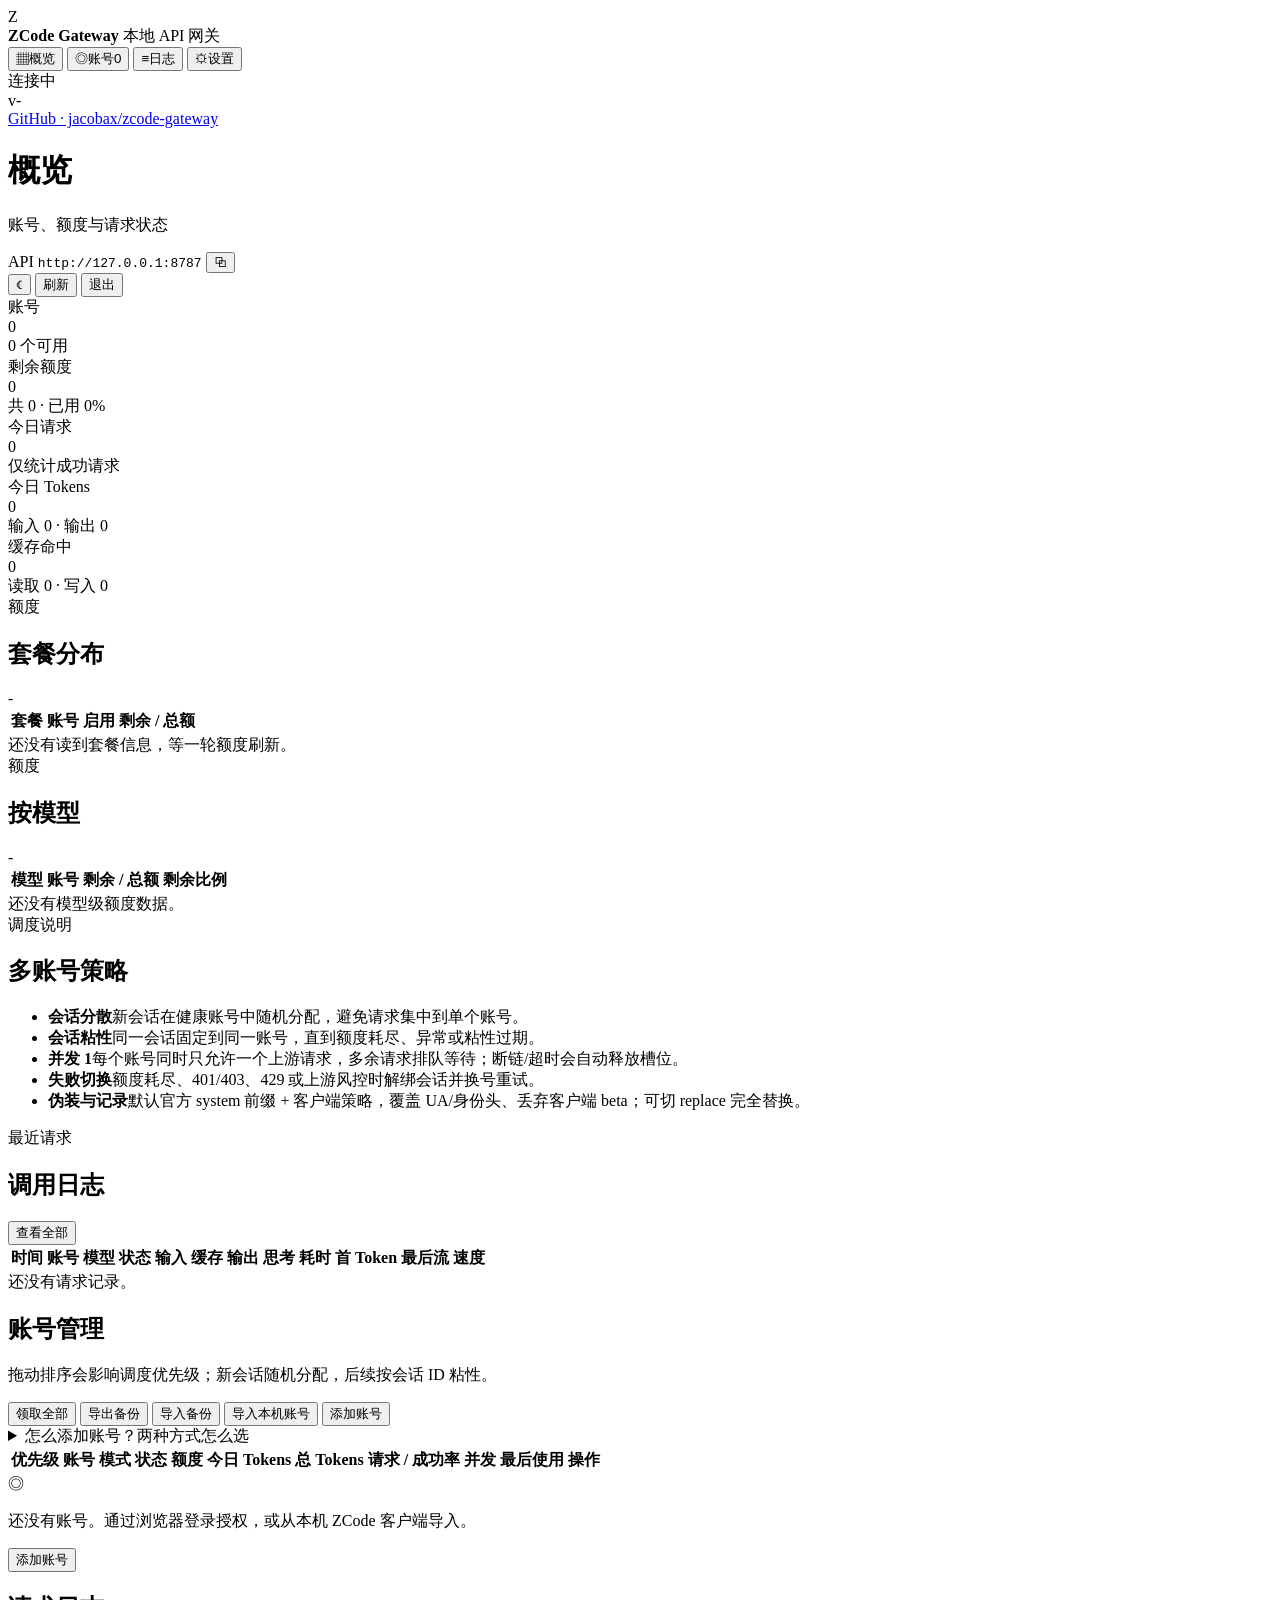
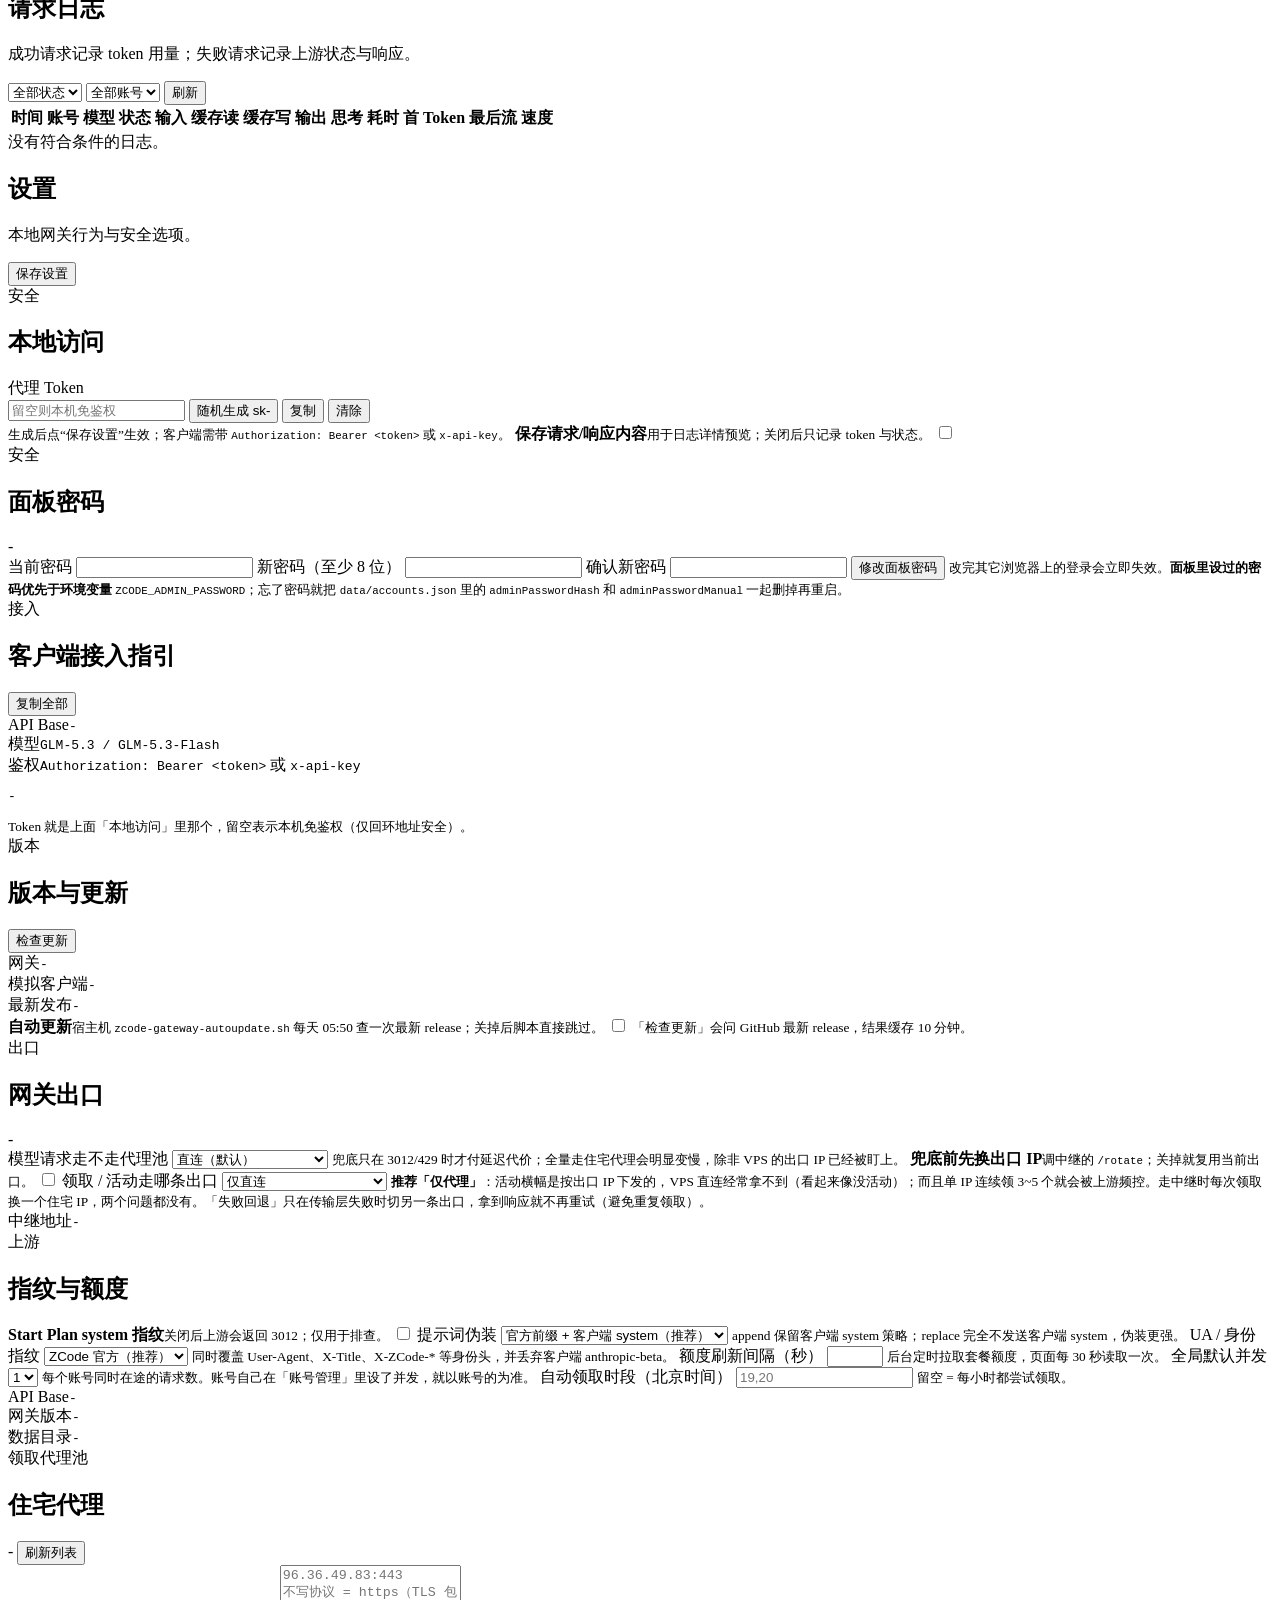
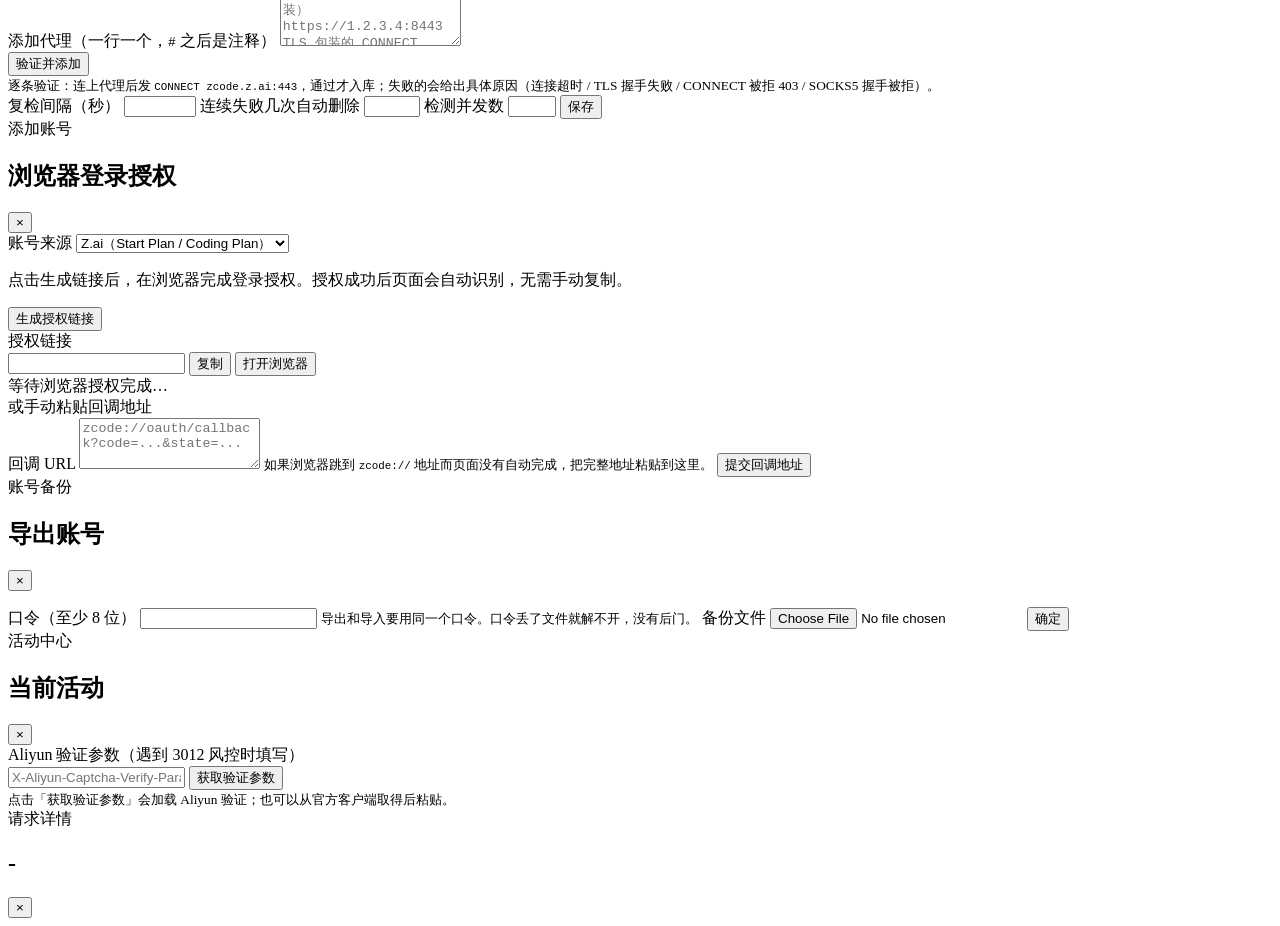
==== web/index.html @ ba871459 "fix(panel): 领取出口下拉刷新后变回「仅直连」——只写了保存没写还原 loadSettings 里从头到尾没有还原 setting-claim-egress 的那一行，所以页面 一刷新下拉就" ====
<!doctype html>
<html lang="zh-CN">
<head>
<meta charset="utf-8">
<meta name="viewport" content="width=device-width, initial-scale=1">
<title>ZCode Gateway</title>
<link rel="stylesheet" href="/style.css?v=21">
<script>
  // 夜间模式：在首屏渲染前决定主题，避免闪白
  try {
    var t = localStorage.getItem('zc-theme');
    if (!t) t = window.matchMedia('(prefers-color-scheme: dark)').matches ? 'dark' : 'light';
    document.documentElement.dataset.theme = t;
  } catch (e) {}
</script>
</head>
<body>
<div class="app">
  <aside class="sidebar">
    <div class="brand">
      <div class="brand-mark">Z</div>
      <div class="brand-text">
        <strong>ZCode Gateway</strong>
        <span>本地 API 网关</span>
      </div>
    </div>
    <nav class="nav" id="nav">
      <button class="nav-item active" data-view="overview">
        <span class="nav-icon">▦</span><span>概览</span>
      </button>
      <button class="nav-item" data-view="accounts">
        <span class="nav-icon">◎</span><span>账号</span><span class="nav-count" id="nav-account-count">0</span>
      </button>
      <button class="nav-item" data-view="logs">
        <span class="nav-icon">≡</span><span>日志</span>
      </button>
      <button class="nav-item" data-view="settings">
        <span class="nav-icon">⚙</span><span>设置</span>
      </button>
    </nav>
    <div class="sidebar-footer">
      <div class="status-line"><span class="dot" id="server-dot"></span><span id="server-status">连接中</span></div>
      <div class="muted" id="sidebar-version">v-</div>
      <a class="sidebar-link" href="https://github.com/jacobax/zcode-gateway" target="_blank" rel="noopener">GitHub · jacobax/zcode-gateway</a>
    </div>
  </aside>

  <main class="main">
    <header class="topbar">
      <div>
        <h1 id="page-title">概览</h1>
        <p class="subtitle" id="page-subtitle">账号、额度与请求状态</p>
      </div>
      <div class="topbar-actions">
        <div class="api-chip" id="api-chip" title="Anthropic Base URL">
          <span class="api-chip-label">API</span>
          <code id="api-base">http://127.0.0.1:8787</code>
          <button class="icon-btn" id="copy-api" title="复制">⧉</button>
        </div>
        <button class="icon-btn" id="theme-toggle" title="切换夜间模式（夜蓝）">☾</button>
        <button class="btn" id="refresh-all">刷新</button>
        <button class="btn ghost" id="logout">退出</button>
      </div>
    </header>

    <section class="view" id="view-overview">
      <div class="stat-grid">
        <div class="stat-card">
          <div class="stat-label">账号</div>
          <div class="stat-value" id="stat-accounts">0</div>
          <div class="stat-foot"><span id="stat-available">0 个可用</span></div>
        </div>
        <div class="stat-card">
          <div class="stat-label">剩余额度</div>
          <div class="stat-value" id="stat-quota">0</div>
          <div class="stat-foot" id="stat-quota-foot">共 0 · 已用 0%</div>
        </div>
        <div class="stat-card">
          <div class="stat-label">今日请求</div>
          <div class="stat-value" id="stat-requests">0</div>
          <div class="stat-foot">仅统计成功请求</div>
        </div>
        <div class="stat-card">
          <div class="stat-label">今日 Tokens</div>
          <div class="stat-value" id="stat-tokens">0</div>
          <div class="stat-foot" id="stat-token-breakdown">输入 0 · 输出 0</div>
        </div>
        <div class="stat-card">
          <div class="stat-label">缓存命中</div>
          <div class="stat-value" id="stat-cache">0</div>
          <div class="stat-foot" id="stat-cache-breakdown">读取 0 · 写入 0</div>
        </div>
      </div>

      <div class="card">
        <div class="card-head">
          <div>
            <div class="card-kicker">额度</div>
            <h2>套餐分布</h2>
          </div>
          <span class="muted" id="plan-summary">-</span>
        </div>
        <div class="table-wrap">
          <table class="table" id="plans-table">
            <thead><tr><th>套餐</th><th class="num">账号</th><th class="num">启用</th><th class="num">剩余 / 总额</th></tr></thead>
            <tbody></tbody>
          </table>
        </div>
        <div class="empty small hidden" id="plans-empty">还没有读到套餐信息，等一轮额度刷新。</div>
      </div>

      <div class="card">
        <div class="card-head">
          <div>
            <div class="card-kicker">额度</div>
            <h2>按模型</h2>
          </div>
          <span class="muted" id="model-summary">-</span>
        </div>
        <div class="table-wrap">
          <table class="table" id="models-table">
            <thead><tr><th>模型</th><th class="num">账号</th><th class="num">剩余 / 总额</th><th class="num">剩余比例</th></tr></thead>
            <tbody></tbody>
          </table>
        </div>
        <div class="empty small hidden" id="models-empty">还没有模型级额度数据。</div>
      </div>

      <div class="card">
        <div class="card-head">
          <div>
            <div class="card-kicker">调度说明</div>
            <h2>多账号策略</h2>
          </div>
        </div>
        <ul class="policy-list">
          <li><strong>会话分散</strong><span>新会话在健康账号中随机分配，避免请求集中到单个账号。</span></li>
          <li><strong>会话粘性</strong><span>同一会话固定到同一账号，直到额度耗尽、异常或粘性过期。</span></li>
          <li><strong>并发 1</strong><span>每个账号同时只允许一个上游请求，多余请求排队等待；断链/超时会自动释放槽位。</span></li>
          <li><strong>失败切换</strong><span>额度耗尽、401/403、429 或上游风控时解绑会话并换号重试。</span></li>
          <li><strong>伪装与记录</strong><span>默认官方 system 前缀 + 客户端策略，覆盖 UA/身份头、丢弃客户端 beta；可切 replace 完全替换。</span></li>
        </ul>
      </div>

      <div class="card">
        <div class="card-head">
          <div>
            <div class="card-kicker">最近请求</div>
            <h2>调用日志</h2>
          </div>
          <button class="btn ghost" data-go="logs">查看全部</button>
        </div>
        <div class="table-wrap">
          <table class="table" id="recent-table">
            <thead><tr><th>时间</th><th>账号</th><th>模型</th><th>状态</th><th class="num">输入</th><th class="num">缓存</th><th class="num">输出</th><th class="num">思考</th><th class="num">耗时</th><th class="num" title="从请求开始到第一个内容 token">首 Token</th><th class="num" title="从请求开始到最后一个内容 token">最后流</th><th class="num" title="输出 tokens（已包含思考）/ 首末 token 间隔">速度</th></tr></thead>
            <tbody></tbody>
          </table>
        </div>
        <div class="empty small" id="recent-empty">还没有请求记录。</div>
      </div>
    </section>

    <section class="view hidden" id="view-accounts">
      <div class="section-head">
        <div>
          <h2>账号管理</h2>
          <p class="muted">拖动排序会影响调度优先级；新会话随机分配，后续按会话 ID 粘性。</p>
        </div>
        <div class="section-actions">
          <button class="btn" id="claim-all" title="对所有还没领到的账号跑一轮领取（会解验证码，耗时几分钟）">领取全部</button>
          <button class="btn" id="export-accounts">导出备份</button>
          <button class="btn" id="restore-accounts">导入备份</button>
          <button class="btn" id="import-local">导入本机账号</button>
          <button class="btn primary" id="add-account">添加账号</button>
        </div>
      </div>
      <details class="hint-box">
        <summary>怎么添加账号？两种方式怎么选</summary>
        <div class="hint-body">
          <p><strong>浏览器登录授权</strong>（推荐）：点「添加账号」，复制回调地址，在浏览器里登录 z.ai，再把跳转后的地址粘回来。凭据由网关自己换，不用手工抓 cookie，新号走这条。</p>
          <p><strong>导入本机账号</strong>：直接读本机 ZCode 桌面端的登录态（<code>~/.zcode/v2/credentials.json</code>）。只适合「把自己正在用的号搬进来」；没装桌面端或没登录过就会提示没凭据。首次启动账号表为空时也会自动导入一次，日志里有记录。</p>
          <p>加完记得：没有套餐的号先<strong>禁用</strong>，否则会被选号选中并把上游的 <code>1005 exceed quota limit</code> 原样透传给客户端。额度可以交给 <code>contrib/claimer</code> 自动领取。</p>
        </div>
      </details>
      <div class="card">
        <div class="table-wrap accounts-scroll">
          <table class="table accounts-table" id="accounts-table">
        <thead><tr>
          <th class="w-priority sortable" data-sort="priority">优先级</th>
          <th class="sortable" data-sort="label">账号</th>
          <th class="sortable" data-sort="mode">模式</th>
          <th class="sortable" data-sort="status">状态</th>
          <th class="sortable" data-sort="quota">额度</th>
          <th class="sortable" data-sort="todayTokens">今日 Tokens</th>
          <th class="sortable" data-sort="totalTokens">总 Tokens</th>
          <th class="sortable" data-sort="requests">请求 / 成功率</th>
          <th class="sortable" data-sort="concurrency">并发</th>
          <th class="sortable" data-sort="lastUsed">最后使用</th>
          <th class="w-actions">操作</th>
        </tr></thead>
            <tbody></tbody>
          </table>
        </div>
        <div class="empty" id="accounts-empty">
          <div class="empty-icon">◎</div>
          <p>还没有账号。通过浏览器登录授权，或从本机 ZCode 客户端导入。</p>
          <button class="btn primary" id="add-account-empty">添加账号</button>
        </div>
      </div>
    </section>

    <section class="view hidden" id="view-logs">
      <div class="section-head">
        <div>
          <h2>请求日志</h2>
          <p class="muted">成功请求记录 token 用量；失败请求记录上游状态与响应。</p>
        </div>
        <div class="section-actions">
          <select class="input compact" id="log-status">
            <option value="">全部状态</option>
            <option value="ok">成功</option>
            <option value="error">失败</option>
            <option value="account">账号事件</option>
          </select>
          <select class="input compact" id="log-account">
            <option value="">全部账号</option>
          </select>
          <button class="btn" id="refresh-logs">刷新</button>
        </div>
      </div>
      <div class="card">
        <div class="table-wrap">
          <table class="table logs-table" id="logs-table">
            <thead><tr><th>时间</th><th>账号</th><th>模型</th><th>状态</th><th class="num">输入</th><th class="num">缓存读</th><th class="num">缓存写</th><th class="num">输出</th><th class="num">思考</th><th class="num">耗时</th><th class="num" title="从请求开始到第一个内容 token">首 Token</th><th class="num" title="从请求开始到最后一个内容 token">最后流</th><th class="num" title="输出 tokens（已包含思考）/ 首末 token 间隔">速度</th><th></th></tr></thead>
            <tbody></tbody>
          </table>
        </div>
        <div class="empty" id="logs-empty">没有符合条件的日志。</div>
      </div>
    </section>

    <section class="view hidden" id="view-settings">
      <div class="section-head">
        <div>
          <h2>设置</h2>
          <p class="muted">本地网关行为与安全选项。</p>
        </div>
        <button class="btn primary" id="save-settings">保存设置</button>
      </div>
      <div class="settings-grid">
        <div class="card">
          <div class="card-head"><div><div class="card-kicker">安全</div><h2>本地访问</h2></div></div>
          <label class="field">
            <span>代理 Token</span>
            <div class="token-row">
              <input class="input mono" id="setting-token" placeholder="留空则本机免鉴权" autocomplete="off" spellcheck="false">
              <button class="btn" id="generate-token">随机生成 sk-</button>
              <button class="btn" id="copy-token">复制</button>
              <button class="btn" id="clear-token">清除</button>
            </div>
            <small>生成后点“保存设置”生效；客户端需带 <code>Authorization: Bearer &lt;token&gt;</code> 或 <code>x-api-key</code>。</small>
          </label>
          <label class="field switch-field">
            <span><strong>保存请求/响应内容</strong><small>用于日志详情预览；关闭后只记录 token 与状态。</small></span>
            <input type="checkbox" id="setting-bodies" class="switch">
          </label>
        </div>
        <div class="card">
          <div class="card-head">
            <div><div class="card-kicker">安全</div><h2>面板密码</h2></div>
            <span class="muted" id="password-source">-</span>
          </div>
          <label class="field">
            <span>当前密码</span>
            <input class="input" id="password-current" type="password" autocomplete="current-password">
          </label>
          <label class="field">
            <span>新密码（至少 8 位）</span>
            <input class="input" id="password-next" type="password" autocomplete="new-password">
          </label>
          <label class="field">
            <span>确认新密码</span>
            <input class="input" id="password-confirm" type="password" autocomplete="new-password">
          </label>
          <button class="btn primary" id="change-password">修改面板密码</button>
          <small>改完其它浏览器上的登录会立即失效。<strong>面板里设过的密码优先于环境变量</strong> <code>ZCODE_ADMIN_PASSWORD</code>；忘了密码就把 <code>data/accounts.json</code> 里的 <code>adminPasswordHash</code> 和 <code>adminPasswordManual</code> 一起删掉再重启。</small>
        </div>
        <div class="card">
          <div class="card-head">
            <div><div class="card-kicker">接入</div><h2>客户端接入指引</h2></div>
            <button class="btn ghost" id="copy-guide">复制全部</button>
          </div>
          <div class="info-row"><span>API Base</span><code id="guide-base">-</code></div>
          <div class="info-row"><span>模型</span><code>GLM-5.3 / GLM-5.3-Flash</code></div>
          <div class="info-row"><span>鉴权</span><code>Authorization: Bearer &lt;token&gt;</code> 或 <code>x-api-key</code></div>
          <pre class="guide-pre" id="guide-snippets">-</pre>
          <small>Token 就是上面「本地访问」里那个，留空表示本机免鉴权（仅回环地址安全）。</small>
        </div>
        <div class="card">
          <div class="card-head">
            <div><div class="card-kicker">版本</div><h2>版本与更新</h2></div>
            <button class="btn ghost" id="check-update">检查更新</button>
          </div>
          <div class="info-row"><span>网关</span><code id="build-version">-</code></div>
          <div class="info-row"><span>模拟客户端</span><code id="client-version">-</code></div>
          <div class="info-row"><span>最新发布</span><code id="latest-version">-</code></div>
          <label class="field switch-field">
            <span><strong>自动更新</strong><small>宿主机 <code>zcode-gateway-autoupdate.sh</code> 每天 05:50 查一次最新 release；关掉后脚本直接跳过。</small></span>
            <input type="checkbox" id="setting-autoupdate" class="switch">
          </label>
          <small id="update-hint">「检查更新」会问 GitHub 最新 release，结果缓存 10 分钟。</small>
        </div>
        <div class="card">
          <div class="card-head">
            <div><div class="card-kicker">出口</div><h2>网关出口</h2></div>
            <span class="muted" id="egress-state">-</span>
          </div>
          <label class="field">
            <span>模型请求走不走代理池</span>
            <select class="input" id="setting-egress-mode">
              <option value="direct">直连（默认）</option>
              <option value="fallback">直连被风控/限流时兜底</option>
              <option value="always">全部走代理池</option>
            </select>
            <small>兜底只在 3012/429 时才付延迟代价；全量走住宅代理会明显变慢，除非 VPS 的出口 IP 已经被盯上。</small>
          </label>
          <label class="field switch-field">
            <span><strong>兜底前先换出口 IP</strong><small>调中继的 <code>/rotate</code>；关掉就复用当前出口。</small></span>
            <input type="checkbox" id="setting-egress-rotate" class="switch">
          </label>
          <label class="field">
            <span>领取 / 活动走哪条出口</span>
            <select class="input" id="setting-claim-egress">
              <option value="direct">仅直连</option>
              <option value="direct_fallback">直连优先，失败回退代理</option>
              <option value="proxy">仅代理</option>
              <option value="proxy_fallback">代理优先，失败回退直连</option>
            </select>
            <small><strong>推荐「仅代理」</strong>：活动横幅是按出口 IP 下发的，VPS 直连经常拿不到（看起来像没活动）；而且单 IP 连续领 3~5 个就会被上游频控。走中继时每次领取换一个住宅 IP，两个问题都没有。「失败回退」只在传输层失败时切另一条出口，拿到响应就不再重试（避免重复领取）。</small>
          </label>
          <div class="info-row"><span>中继地址</span><code id="egress-proxy">-</code></div>
        </div>
        <div class="card">
          <div class="card-head"><div><div class="card-kicker">上游</div><h2>指纹与额度</h2></div></div>
          <label class="field switch-field">
            <span><strong>Start Plan system 指纹</strong><small>关闭后上游会返回 3012；仅用于排查。</small></span>
            <input type="checkbox" id="setting-fingerprint" class="switch">
          </label>
          <label class="field">
            <span>提示词伪装</span>
            <select class="input" id="setting-prompt-mode">
              <option value="append">官方前缀 + 客户端 system（推荐）</option>
              <option value="replace">替换为官方 ZCode system</option>
            </select>
            <small>append 保留客户端 system 策略；replace 完全不发送客户端 system，伪装更强。</small>
          </label>
          <label class="field">
            <span>UA / 身份指纹</span>
            <select class="input" id="setting-ua">
              <option value="zcode">ZCode 官方（推荐）</option>
              <option value="chrome">Chrome 浏览器</option>
              <option value="claude-code">Claude Code</option>
            </select>
            <small>同时覆盖 User-Agent、X-Title、X-ZCode-* 等身份头，并丢弃客户端 anthropic-beta。</small>
          </label>
          <label class="field">
            <span>额度刷新间隔（秒）</span>
            <input class="input" id="setting-quota" type="number" min="10" max="300" step="5">
            <small>后台定时拉取套餐额度，页面每 30 秒读取一次。</small>
          </label>
          <label class="field">
            <span>全局默认并发</span>
            <select class="input" id="setting-concurrency">
              <option value="1">1</option><option value="2">2</option><option value="3">3</option><option value="4">4</option><option value="5">5</option>
            </select>
            <small>每个账号同时在途的请求数。账号自己在「账号管理」里设了并发，就以账号的为准。</small>
          </label>
          <label class="field">
            <span>自动领取时段（北京时间）</span>
            <input class="input" id="setting-claim-window" placeholder="19,20" autocomplete="off">
            <small id="claim-window-hint">留空 = 每小时都尝试领取。</small>
          </label>
          <div class="info-row"><span>API Base</span><code id="setting-base">-</code></div>
          <div class="info-row"><span>网关版本</span><code id="setting-version">-</code></div>
          <div class="info-row"><span>数据目录</span><code id="setting-datadir">-</code></div>
        </div>
        <div class="card">
          <div class="card-head">
            <div><div class="card-kicker">领取代理池</div><h2>住宅代理</h2></div>
            <span class="muted" id="proxy-count">-</span>
            <button class="btn ghost" id="proxy-reload">刷新列表</button>
          </div>
          <label class="field">
            <span>添加代理（一行一个，<code>#</code> 之后是注释）</span>
            <textarea class="input mono" id="proxy-input" rows="5" spellcheck="false"
              placeholder="96.36.49.83:443                  不写协议 = https（TLS 包装）&#10;https://1.2.3.4:8443              TLS 包装的 CONNECT&#10;http://5.6.7.8:3128                明文 CONNECT&#10;socks5://user:pass@9.9.9.9:1080   SOCKS5，可带认证&#10;socks5h://9.9.9.9:1080            SOCKS5，域名交给代理解析"></textarea>
            <div class="token-row">
              <button class="btn primary" id="proxy-add">验证并添加</button>
              <span class="muted" id="proxy-add-status"></span>
            </div>
            <small>逐条验证：连上代理后发 <code>CONNECT zcode.z.ai:443</code>，通过才入库；失败的会给出具体原因（连接超时 / TLS 握手失败 / CONNECT 被拒 403 / SOCKS5 握手被拒）。</small>
          </label>
          <div class="proxy-tuning">
            <label class="field">
              <span>复检间隔（秒）</span>
              <input class="input" id="proxy-health-sec" type="number" min="30" max="86400" step="30">
            </label>
            <label class="field">
              <span>连续失败几次自动删除</span>
              <input class="input" id="proxy-delete-after" type="number" min="0" max="100" step="1">
            </label>
            <label class="field">
              <span>检测并发数</span>
              <input class="input" id="proxy-check-concurrency" type="number" min="1" max="64" step="1">
            </label>
            <button class="btn" id="proxy-save-settings">保存</button>
            <span class="muted" id="proxy-settings-status"></span>
          </div>
          <div class="proxy-list" id="proxy-list"></div>
        </div>
      </div>
    </section>
  </main>
</div>

<div class="modal hidden" id="modal-add">
  <div class="modal-backdrop" data-close="modal-add"></div>
  <div class="modal-panel">
    <div class="modal-head">
      <div>
        <div class="card-kicker">添加账号</div>
        <h2>浏览器登录授权</h2>
      </div>
      <button class="icon-btn" data-close="modal-add">×</button>
    </div>
    <div class="modal-body">
      <div id="add-step-1">
        <label class="field">
          <span>账号来源</span>
          <select class="input" id="add-provider">
            <option value="zai">Z.ai（Start Plan / Coding Plan）</option>
            <option value="bigmodel">BigModel</option>
          </select>
        </label>
        <p class="muted">点击生成链接后，在浏览器完成登录授权。授权成功后页面会自动识别，无需手动复制。</p>
        <button class="btn primary block" id="generate-url">生成授权链接</button>
      </div>
      <div id="add-step-2" class="hidden">
        <label class="field">
          <span>授权链接</span>
          <div class="input-group">
            <input class="input mono" id="auth-url" readonly>
            <button class="btn" id="copy-auth-url">复制</button>
            <button class="btn primary" id="open-auth-url">打开浏览器</button>
          </div>
        </label>
        <div class="waiting" id="auth-waiting">
          <span class="spinner"></span>
          <span>等待浏览器授权完成…</span>
        </div>
        <div class="divider"><span>或手动粘贴回调地址</span></div>
        <label class="field">
          <span>回调 URL</span>
          <textarea class="input mono" id="callback-url" rows="3" placeholder="zcode://oauth/callback?code=...&state=..."></textarea>
          <small>如果浏览器跳到 <code>zcode://</code> 地址而页面没有自动完成，把完整地址粘贴到这里。</small>
        </label>
        <button class="btn block" id="submit-callback">提交回调地址</button>
        <div class="alert error hidden" id="add-error"></div>
      </div>
    </div>
  </div>
</div>

<div class="modal hidden" id="modal-portable">
  <div class="modal-backdrop" data-close="modal-portable"></div>
  <div class="modal-panel">
    <div class="modal-head">
      <div>
        <div class="card-kicker">账号备份</div>
        <h2 id="portable-title">导出账号</h2>
      </div>
      <button class="icon-btn" data-close="modal-portable">×</button>
    </div>
    <div class="modal-body">
      <p class="muted" id="portable-hint"></p>
      <label class="field">
        <span>口令（至少 8 位）</span>
        <input class="input" id="portable-pass" type="password" autocomplete="new-password">
        <small>导出和导入要用同一个口令。口令丢了文件就解不开，没有后门。</small>
      </label>
      <label class="field hidden" id="portable-file-field">
        <span>备份文件</span>
        <input class="input" id="portable-file" type="file" accept=".json,application/json">
      </label>
      <button class="btn primary block" id="portable-submit">确定</button>
      <div class="alert error hidden" id="portable-error"></div>
    </div>
  </div>
</div>

<div class="modal hidden" id="modal-activities">
  <div class="modal-backdrop" data-close="modal-activities"></div>
  <div class="modal-panel">
    <div class="modal-head">
      <div>
        <div class="card-kicker">活动中心</div>
        <h2 id="activities-title">当前活动</h2>
      </div>
      <button class="icon-btn" data-close="modal-activities">×</button>
    </div>
    <div class="modal-body" id="activities-body"></div>
    <div class="modal-body hidden" id="activity-captcha-field" style="padding-top:0">
      <label class="field">
        <span>Aliyun 验证参数（遇到 3012 风控时填写）</span>
        <div class="input-group">
          <input class="input mono" id="activity-captcha" placeholder="X-Aliyun-Captcha-Verify-Param" autocomplete="off" spellcheck="false">
          <button class="btn" id="activity-captcha-fetch">获取验证参数</button>
        </div>
        <small>点击「获取验证参数」会加载 Aliyun 验证；也可以从官方客户端取得后粘贴。</small>
        <div id="aliyun-captcha-element"></div>
        <button id="aliyun-captcha-button" type="button" style="display:none">验证</button>
      </label>
    </div>
  </div>
</div>

<div class="drawer hidden" id="drawer-log">
  <div class="drawer-backdrop" data-close="drawer-log"></div>
  <div class="drawer-panel">
    <div class="drawer-head">
      <div>
        <div class="card-kicker">请求详情</div>
        <h2 id="log-title">-</h2>
      </div>
      <button class="icon-btn" data-close="drawer-log">×</button>
    </div>
    <div class="drawer-body" id="log-detail"></div>
  </div>
</div>

<div class="toast" id="toast"></div>
<script src="/app.js?v=21"></script>
</html>
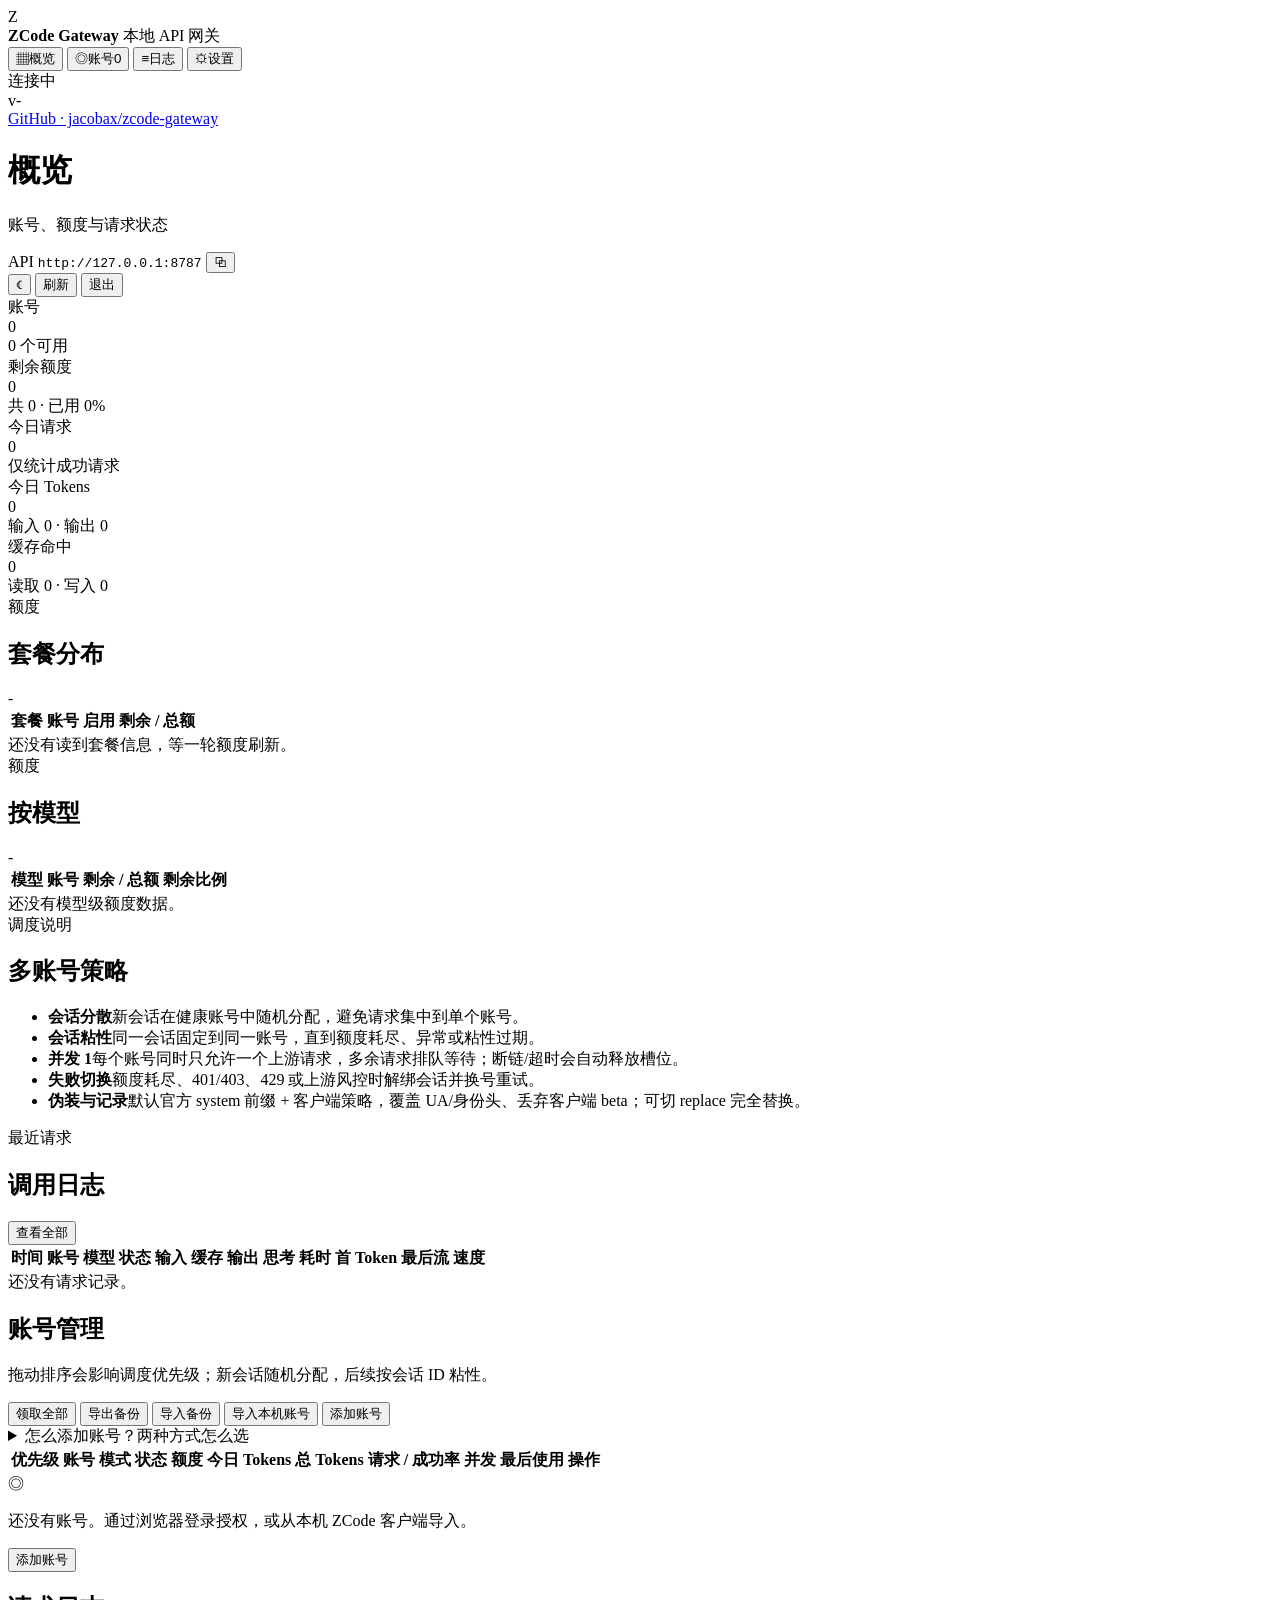
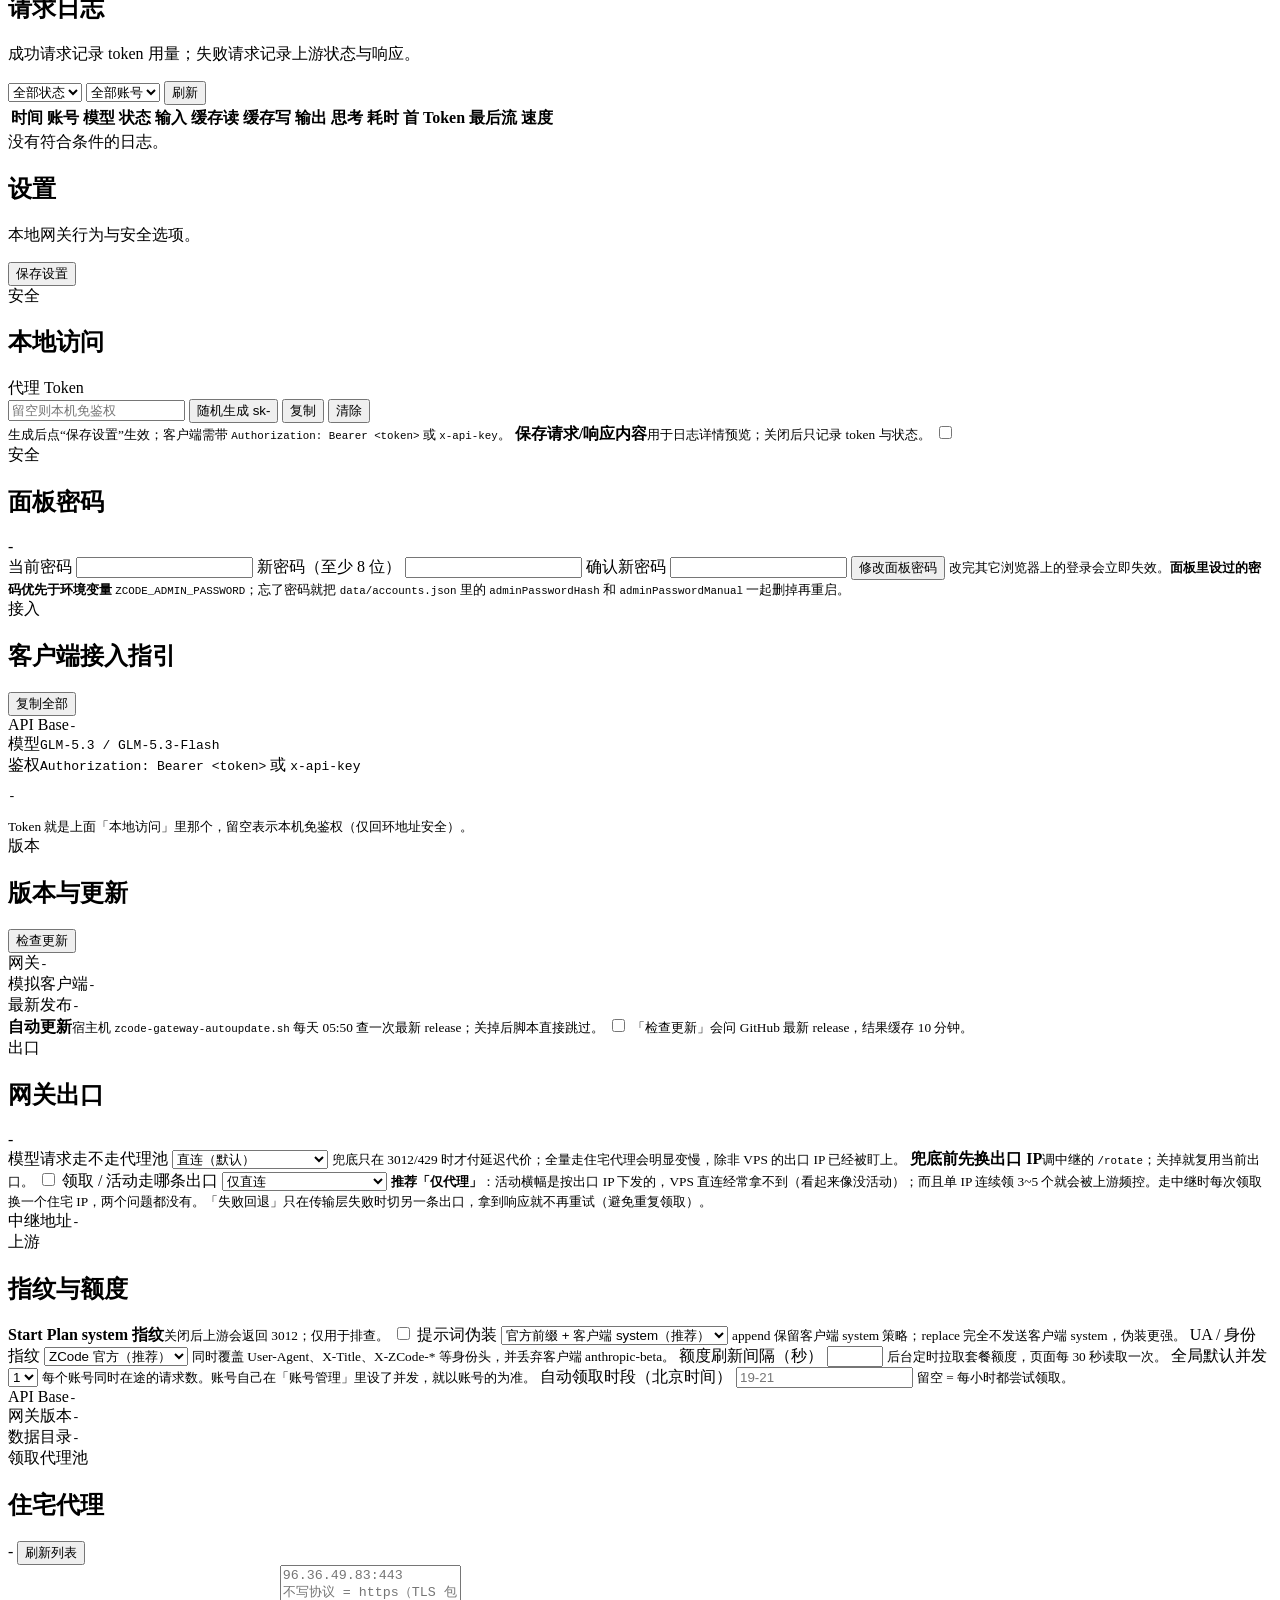
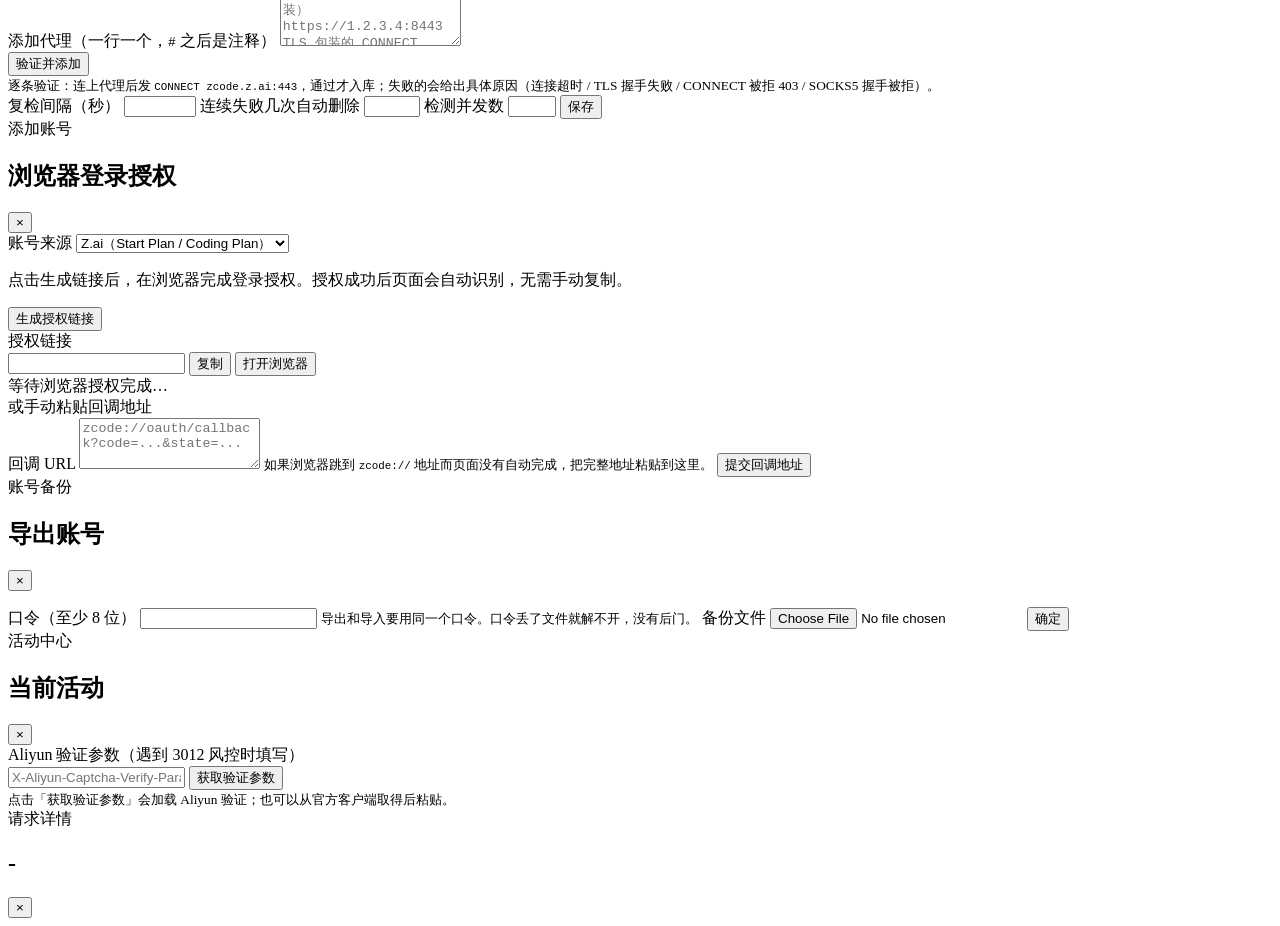
==== commit a3e873f7: "feat(claim): 活动版本号改为动态解析，修 solver 失败不重试 三个线上问题的收尾，都是 11-03 首轮全量领取暴露出来的。  1) 活动客户端版本写死会过期    claimver" ====
--- a/web/index.html
+++ b/web/index.html
@@ -4,7 +4,7 @@
 <meta charset="utf-8">
 <meta name="viewport" content="width=device-width, initial-scale=1">
 <title>ZCode Gateway</title>
-<link rel="stylesheet" href="/style.css?v=21">
+<link rel="stylesheet" href="/style.css?v=22">
 <script>
   // 夜间模式：在首屏渲染前决定主题，避免闪白
   try {
@@ -174,6 +174,7 @@
           <button class="btn primary" id="add-account">添加账号</button>
         </div>
       </div>
+      <div class="claim-result hidden" id="claim-result"></div>
       <details class="hint-box">
         <summary>怎么添加账号？两种方式怎么选</summary>
         <div class="hint-body">
@@ -377,7 +378,7 @@
           </label>
           <label class="field">
             <span>自动领取时段（北京时间）</span>
-            <input class="input" id="setting-claim-window" placeholder="19,20" autocomplete="off">
+            <input class="input" id="setting-claim-window" placeholder="19-21" autocomplete="off">
             <small id="claim-window-hint">留空 = 每小时都尝试领取。</small>
           </label>
           <div class="info-row"><span>API Base</span><code id="setting-base">-</code></div>
@@ -539,5 +540,5 @@
 </div>
 
 <div class="toast" id="toast"></div>
-<script src="/app.js?v=21"></script>
+<script src="/app.js?v=22"></script>
 </html>
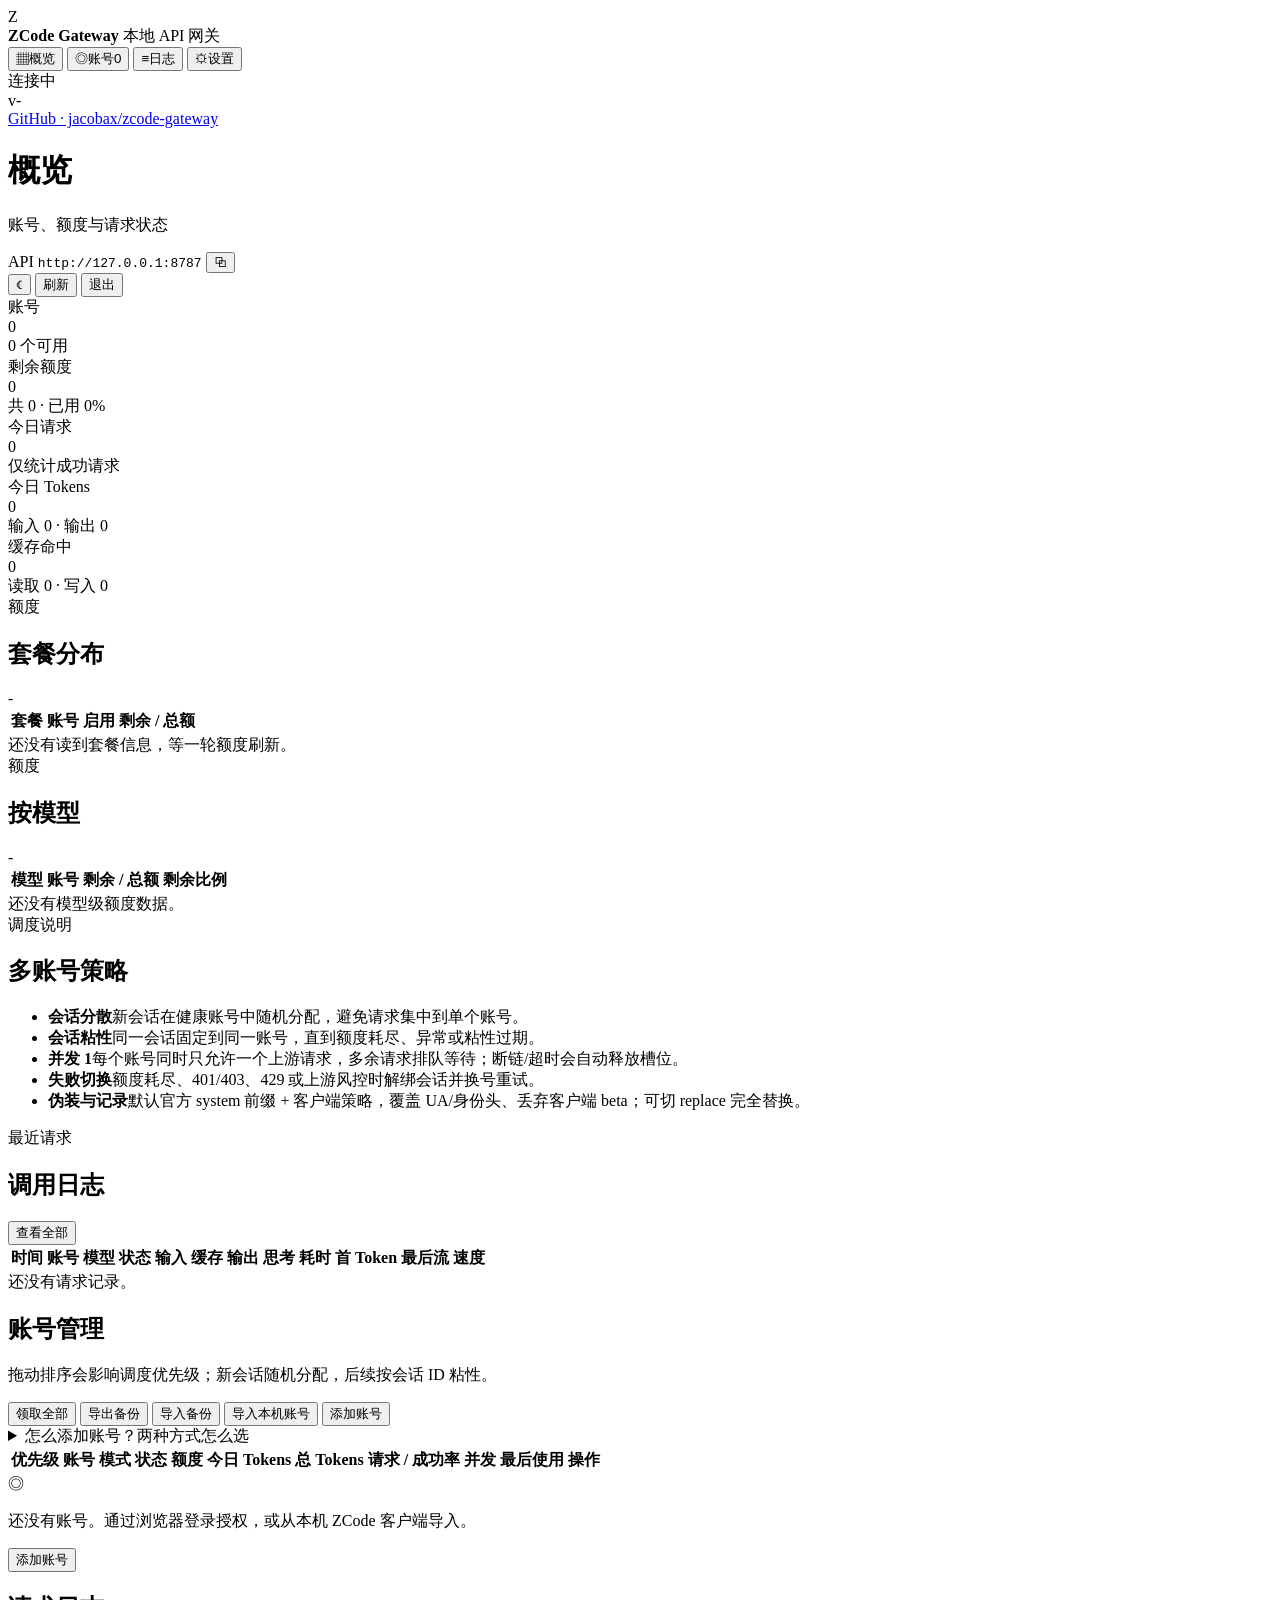
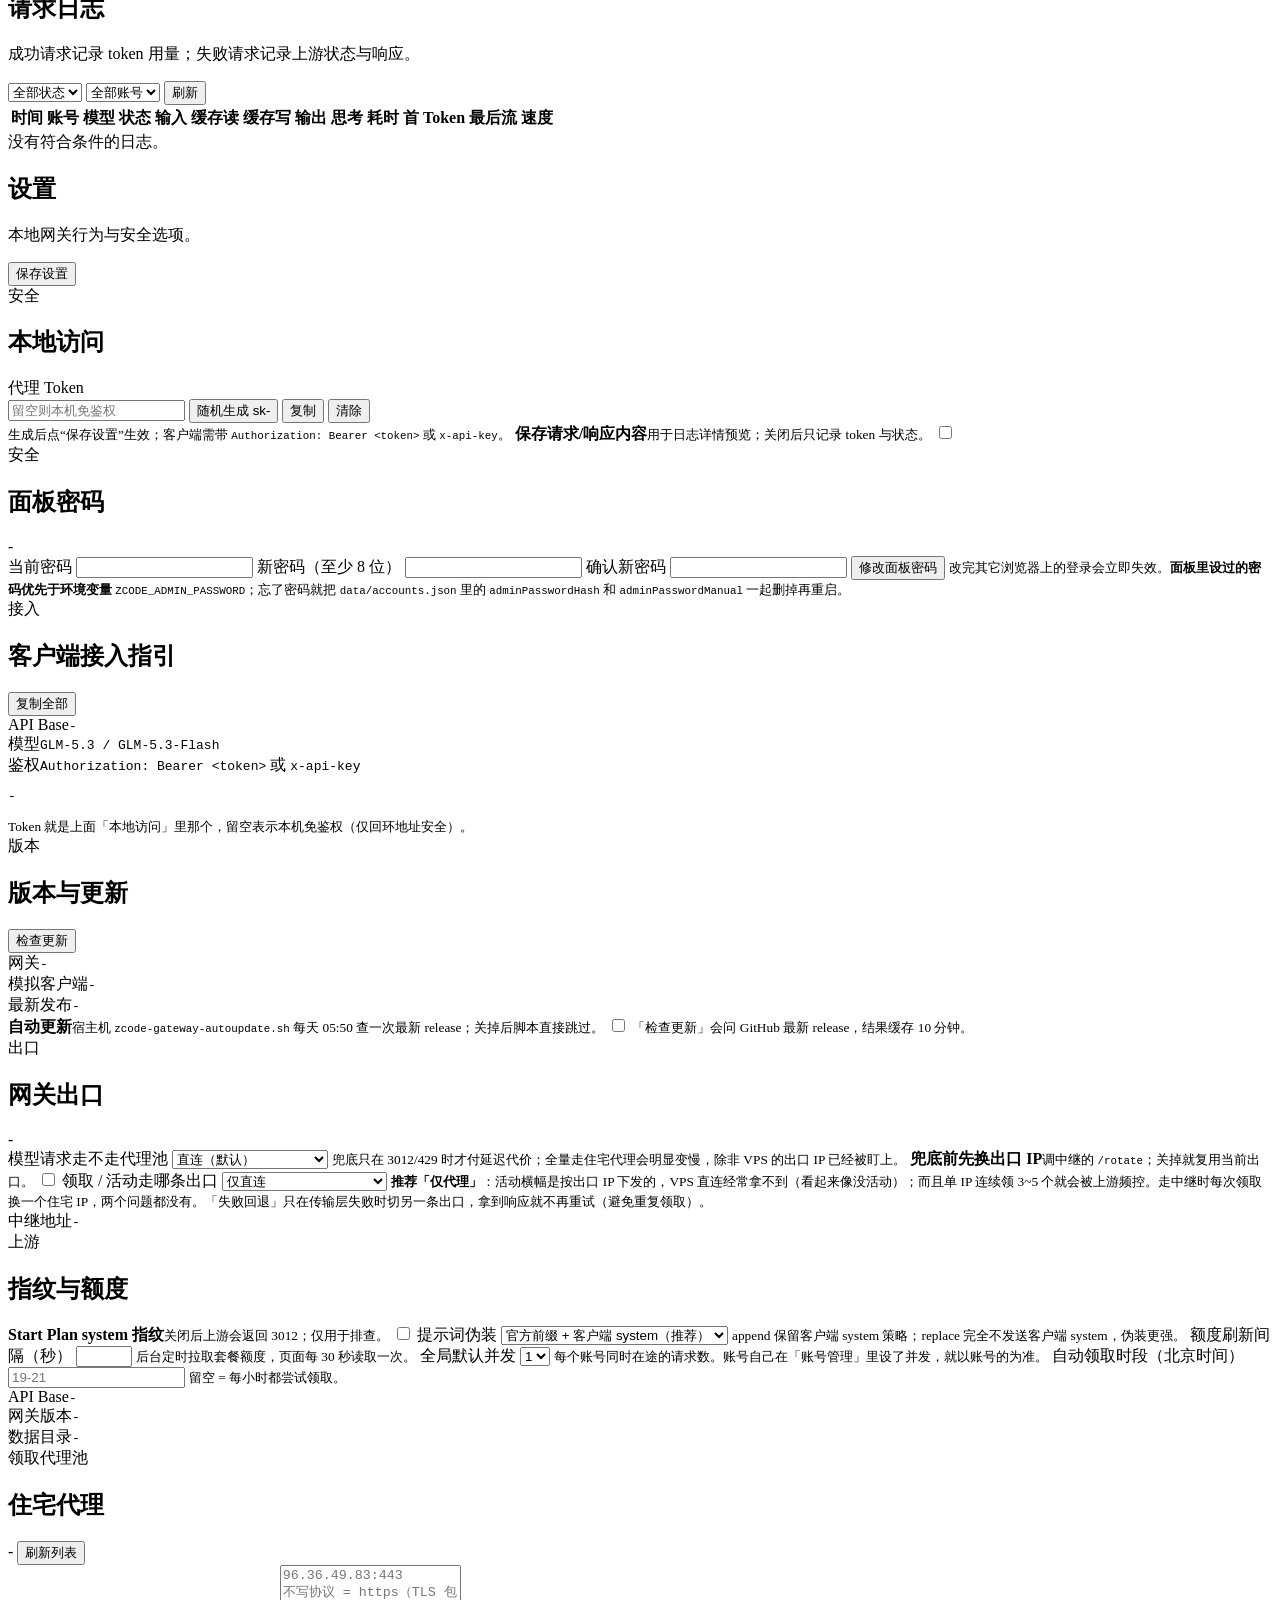
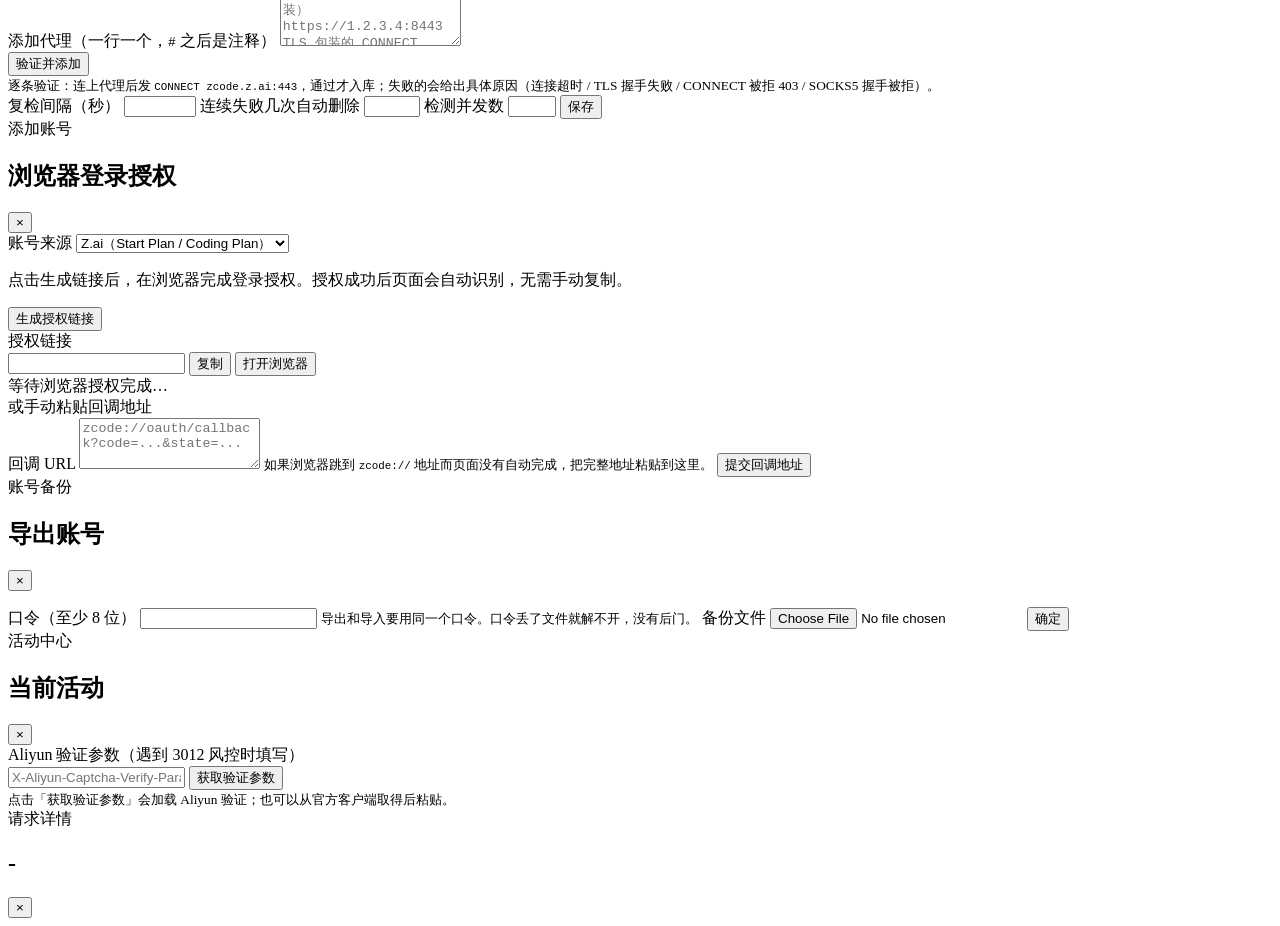
==== commit f38de22a: "fix: --version 参数、删掉死设置与死代码、CI 加 gofmt 与 -race - main.go: 处理 --version / --help，未知参数直接退出 2。此前   `zco" ====
--- a/web/index.html
+++ b/web/index.html
@@ -4,7 +4,7 @@
 <meta charset="utf-8">
 <meta name="viewport" content="width=device-width, initial-scale=1">
 <title>ZCode Gateway</title>
-<link rel="stylesheet" href="/style.css?v=22">
+<link rel="stylesheet" href="/style.css?v=23">
 <script>
   // 夜间模式：在首屏渲染前决定主题，避免闪白
   try {
@@ -356,15 +356,6 @@
             <small>append 保留客户端 system 策略；replace 完全不发送客户端 system，伪装更强。</small>
           </label>
           <label class="field">
-            <span>UA / 身份指纹</span>
-            <select class="input" id="setting-ua">
-              <option value="zcode">ZCode 官方（推荐）</option>
-              <option value="chrome">Chrome 浏览器</option>
-              <option value="claude-code">Claude Code</option>
-            </select>
-            <small>同时覆盖 User-Agent、X-Title、X-ZCode-* 等身份头，并丢弃客户端 anthropic-beta。</small>
-          </label>
-          <label class="field">
             <span>额度刷新间隔（秒）</span>
             <input class="input" id="setting-quota" type="number" min="10" max="300" step="5">
             <small>后台定时拉取套餐额度，页面每 30 秒读取一次。</small>
@@ -540,5 +531,5 @@
 </div>
 
 <div class="toast" id="toast"></div>
-<script src="/app.js?v=22"></script>
+<script src="/app.js?v=23"></script>
 </html>
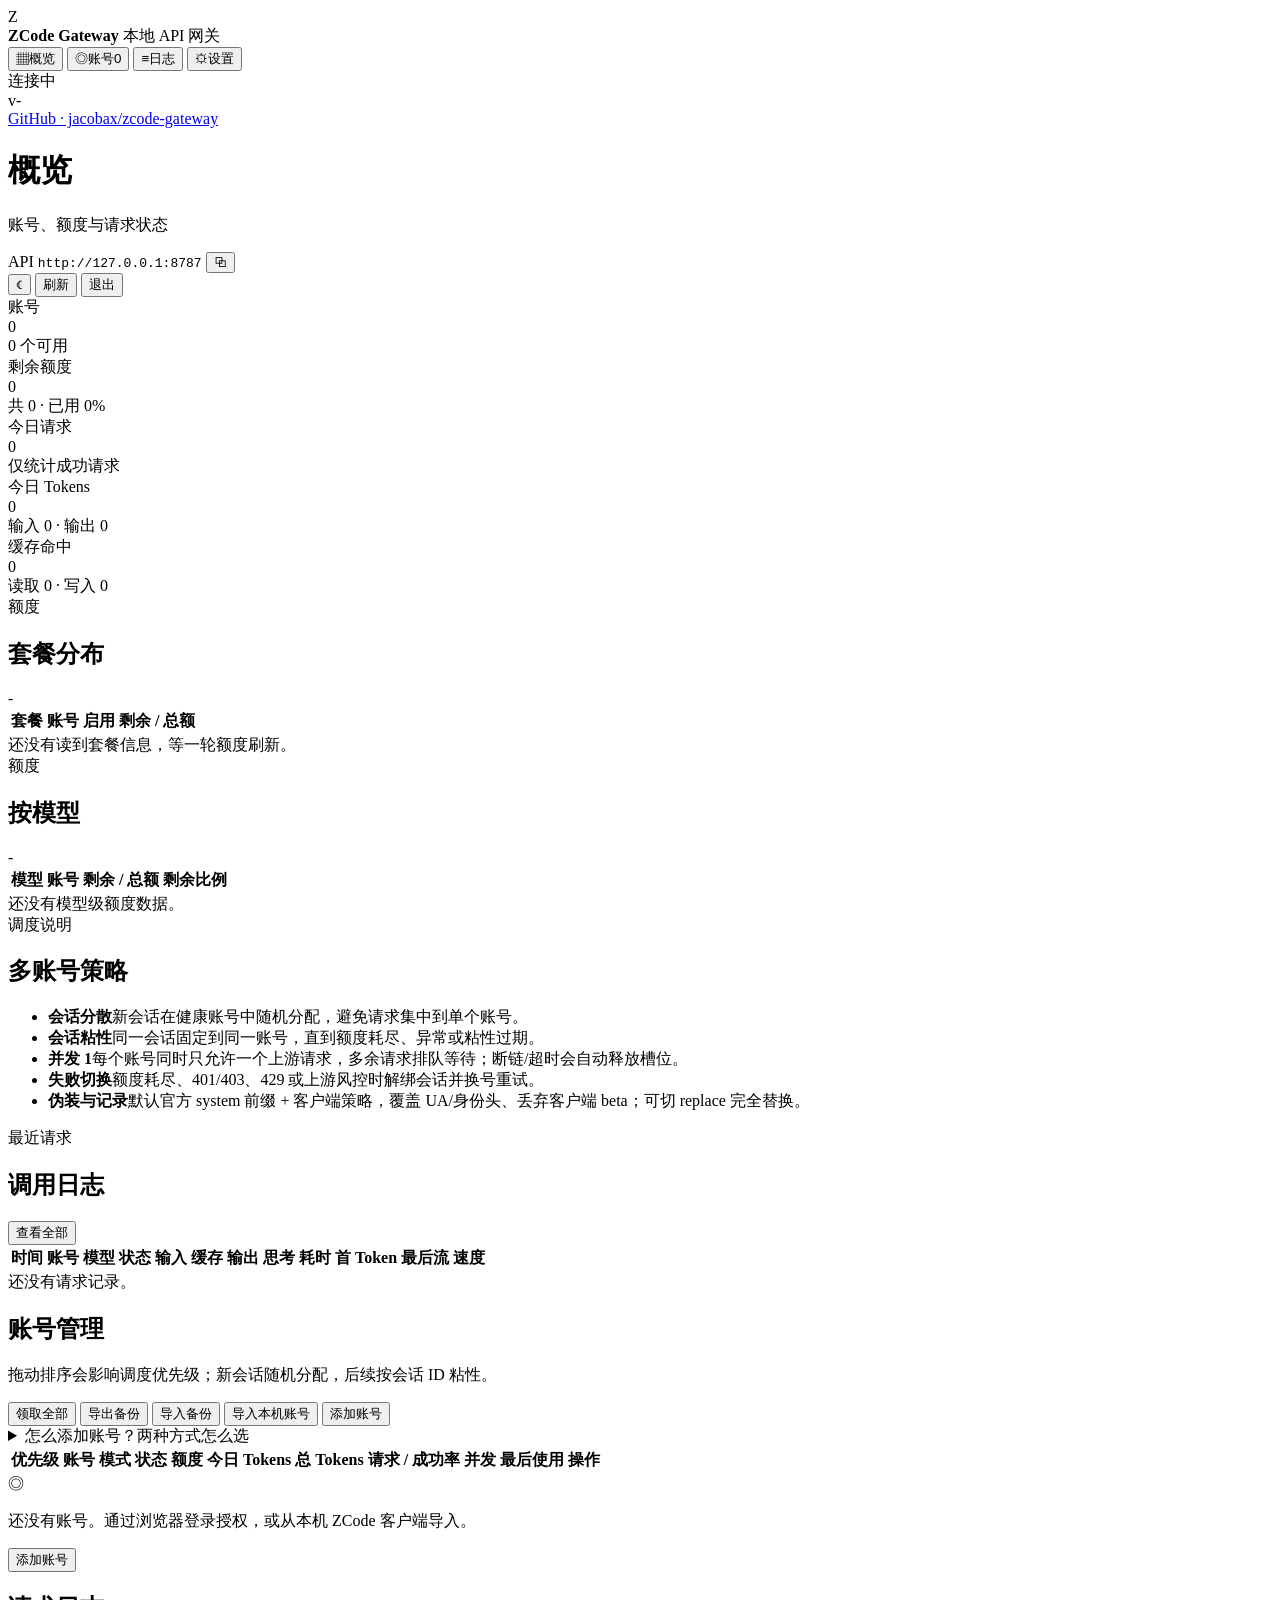
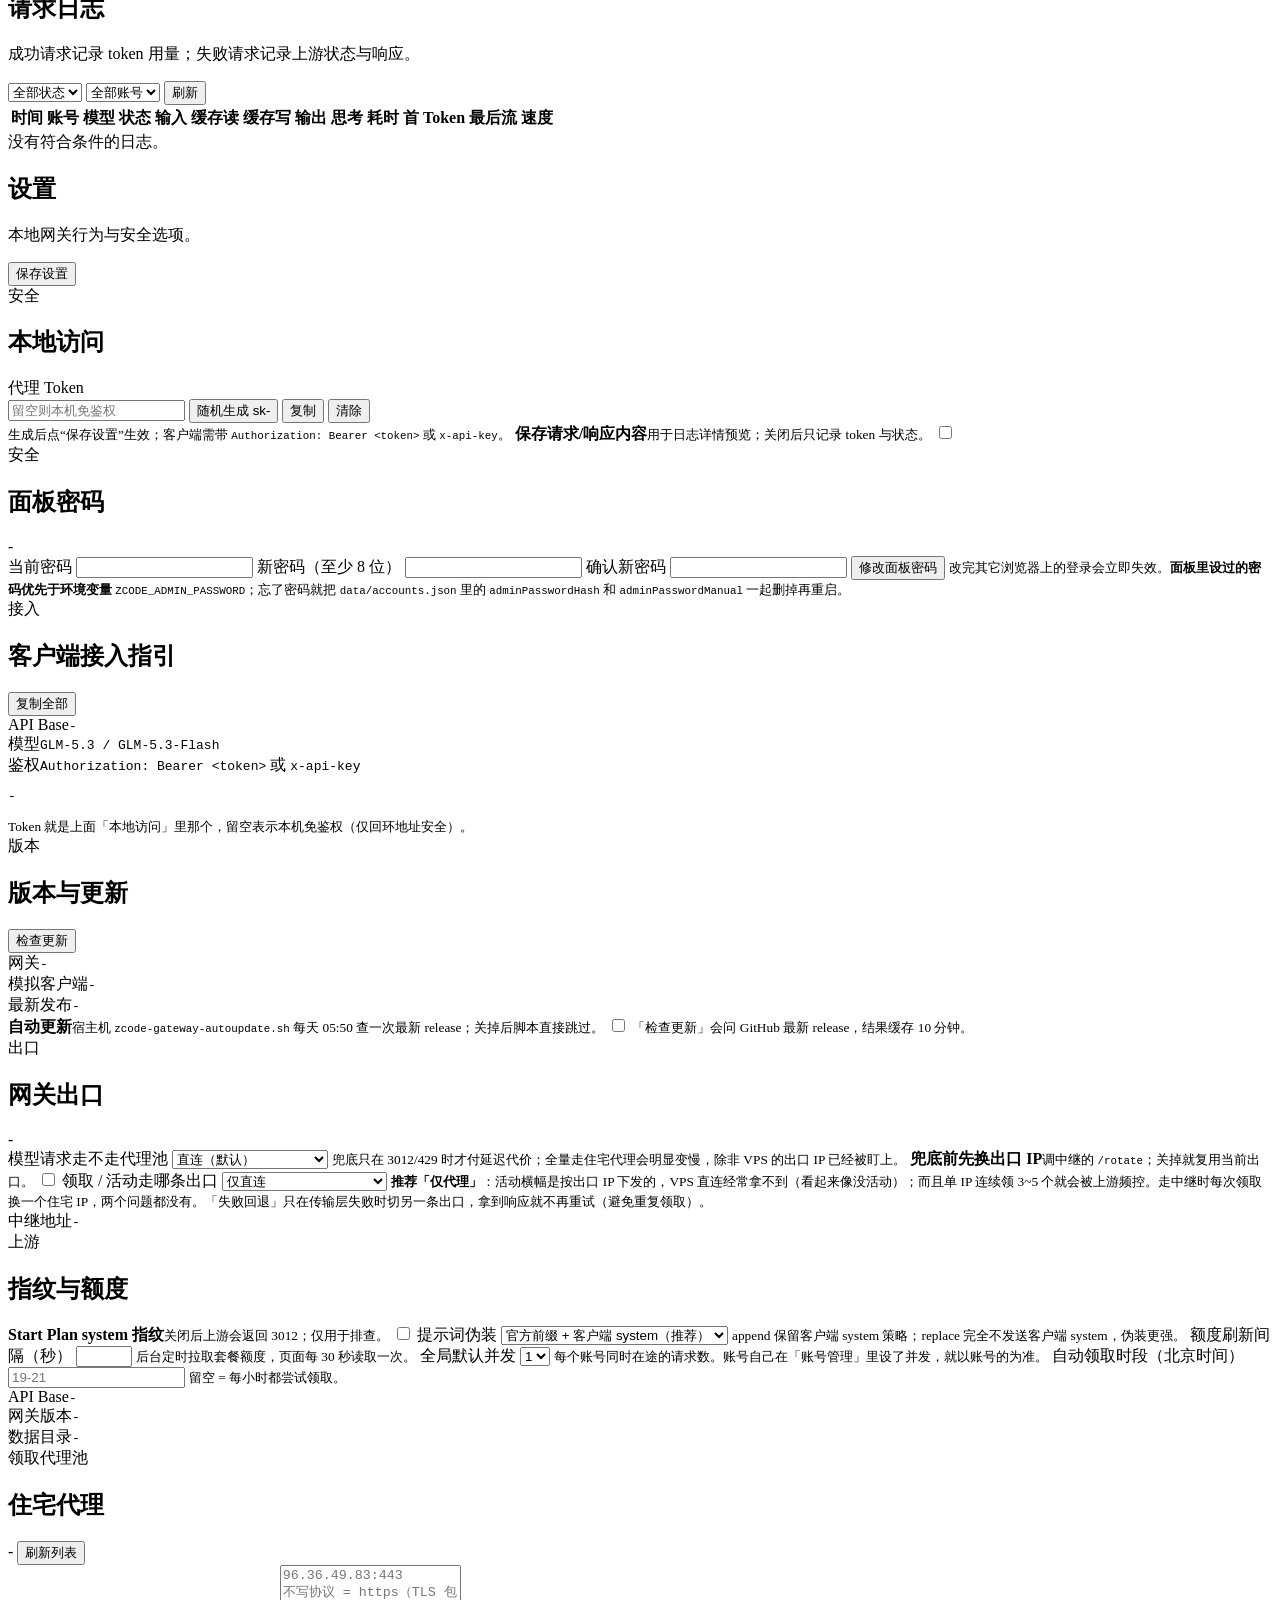
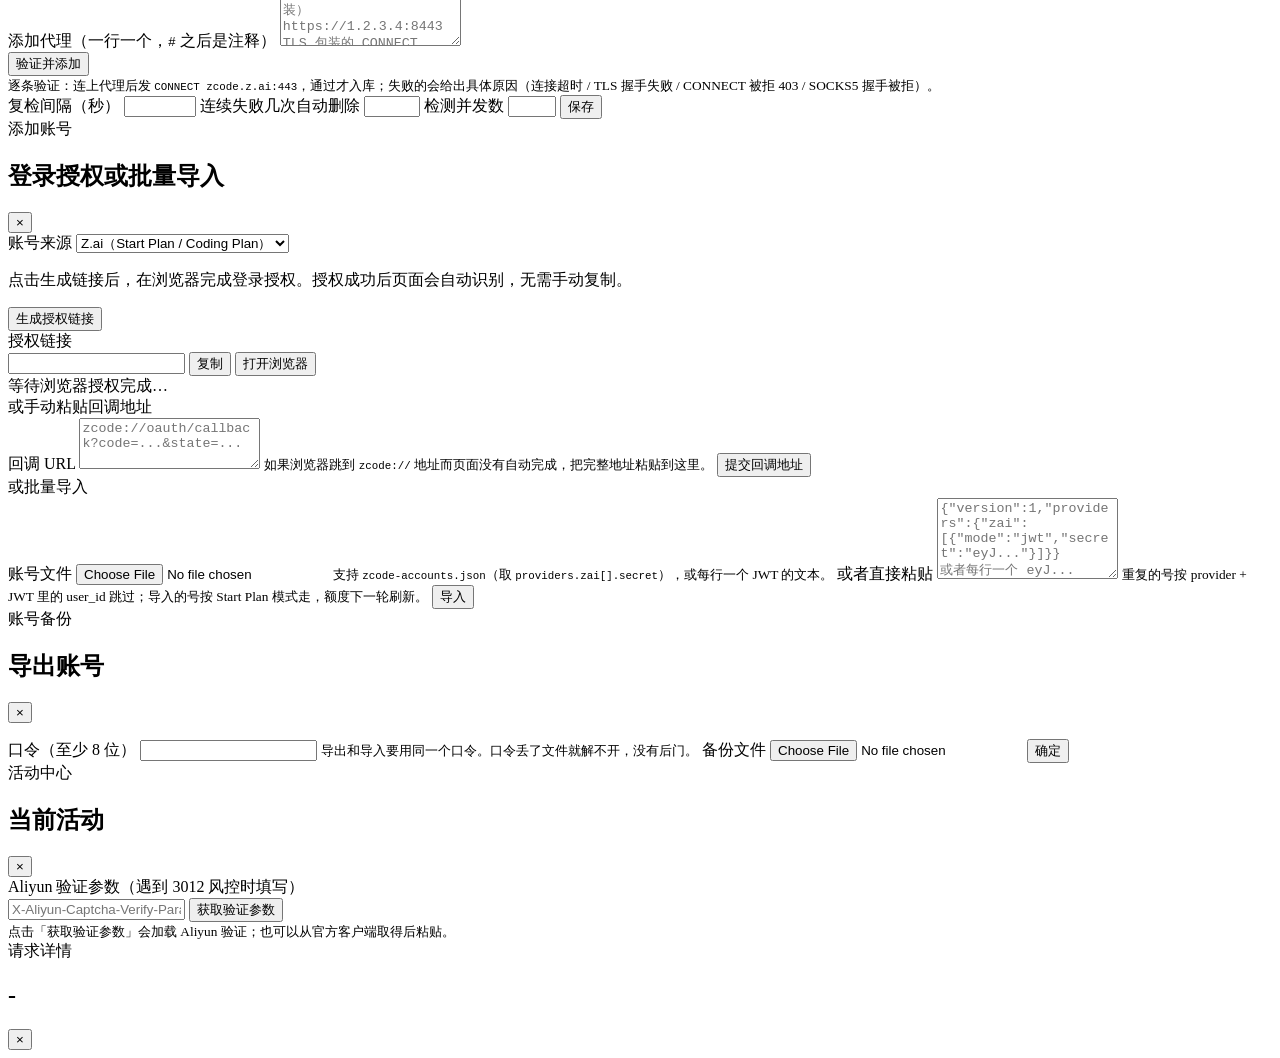
==== commit 957f2d0f: "feat(panel): 添加账号支持批量导入；套餐分布的「启用」只算已生效 - 添加账号弹窗新增批量导入：可以选 zcode-accounts.json（取   providers.*[].secr" ====
--- a/web/index.html
+++ b/web/index.html
@@ -421,7 +421,7 @@
     <div class="modal-head">
       <div>
         <div class="card-kicker">添加账号</div>
-        <h2>浏览器登录授权</h2>
+        <h2>登录授权或批量导入</h2>
       </div>
       <button class="icon-btn" data-close="modal-add">×</button>
     </div>
@@ -459,6 +459,19 @@
         <button class="btn block" id="submit-callback">提交回调地址</button>
         <div class="alert error hidden" id="add-error"></div>
       </div>
+      <div class="divider"><span>或批量导入</span></div>
+      <label class="field">
+        <span>账号文件</span>
+        <input class="input" id="bulk-file" type="file" accept=".json,.txt,application/json,text/plain">
+        <small>支持 <code>zcode-accounts.json</code>（取 <code>providers.zai[].secret</code>），或每行一个 JWT 的文本。</small>
+      </label>
+      <label class="field">
+        <span>或者直接粘贴</span>
+        <textarea class="input mono" id="bulk-text" rows="5" placeholder='{"version":1,"providers":{"zai":[{"mode":"jwt","secret":"eyJ..."}]}}&#10;或者每行一个 eyJ...'></textarea>
+        <small>重复的号按 provider + JWT 里的 user_id 跳过；导入的号按 Start Plan 模式走，额度下一轮刷新。</small>
+      </label>
+      <button class="btn block" id="bulk-submit">导入</button>
+      <div class="alert hidden" id="bulk-result"></div>
     </div>
   </div>
 </div>
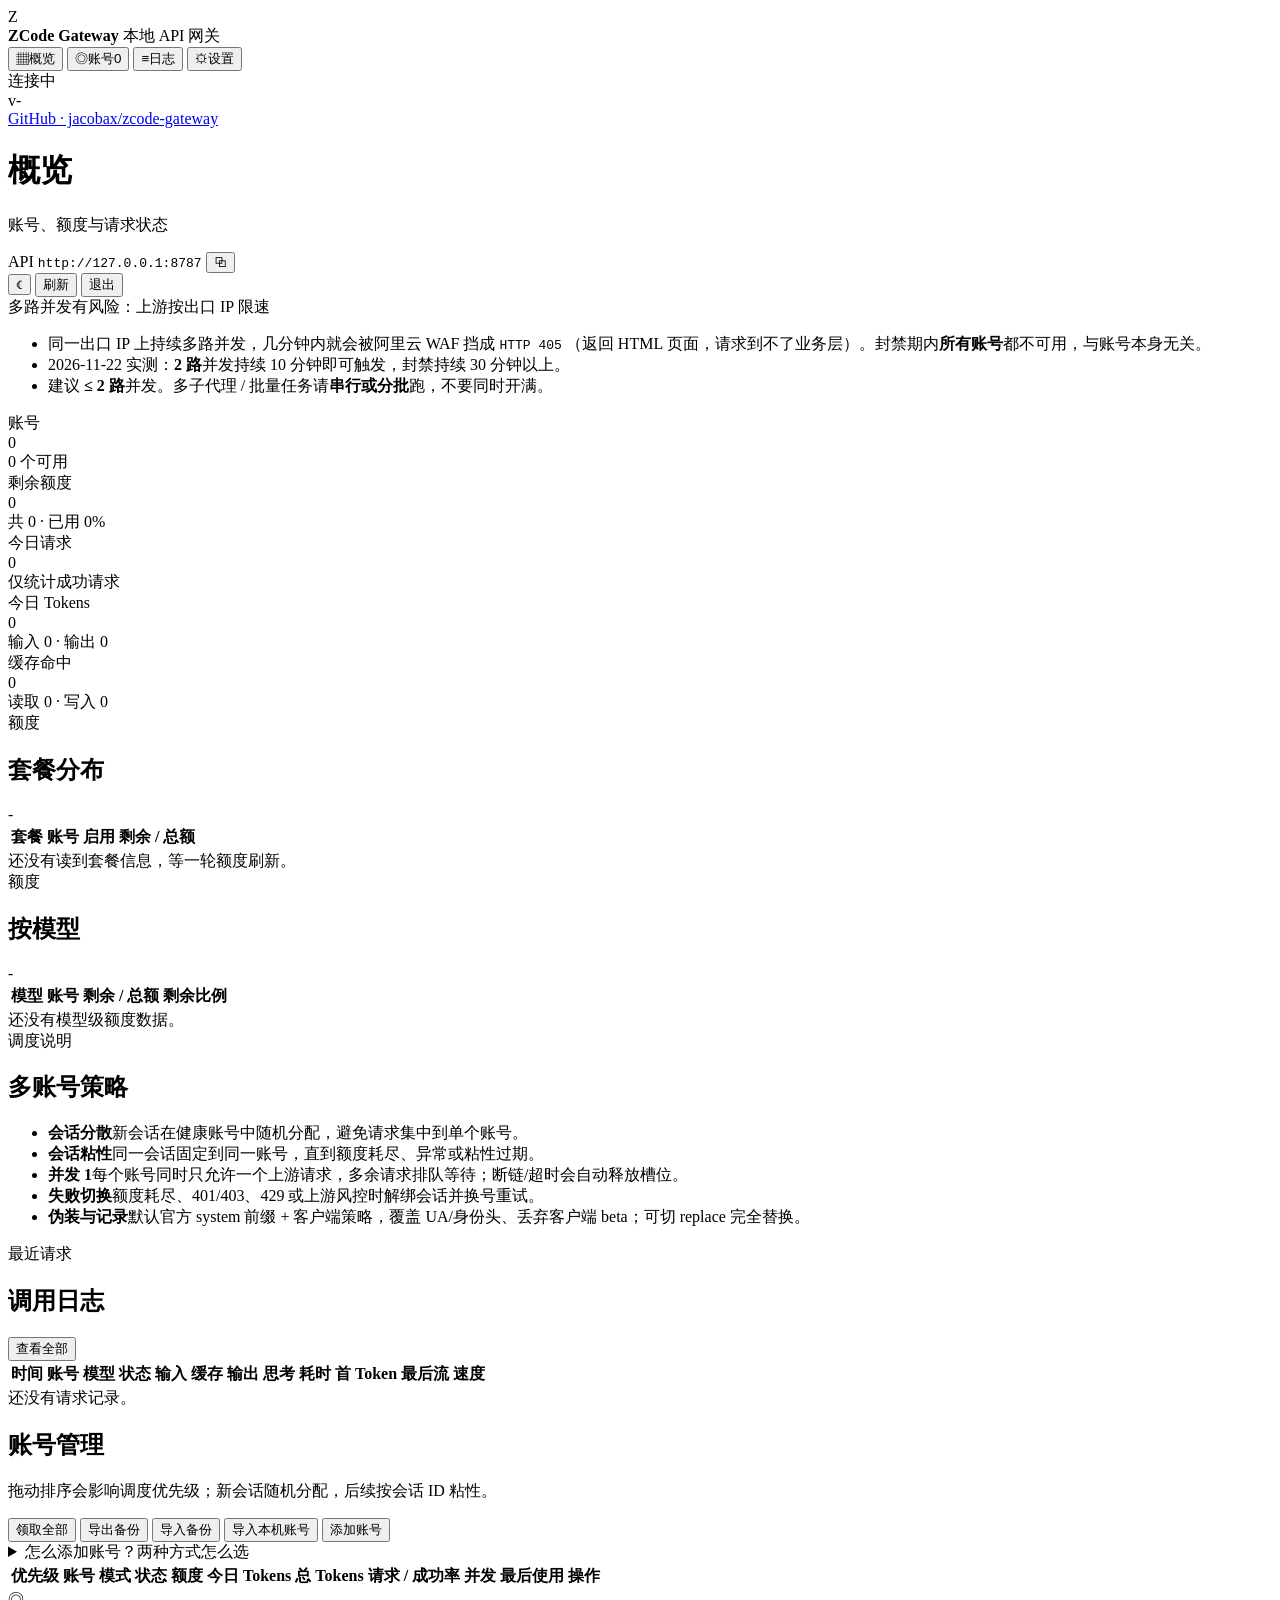
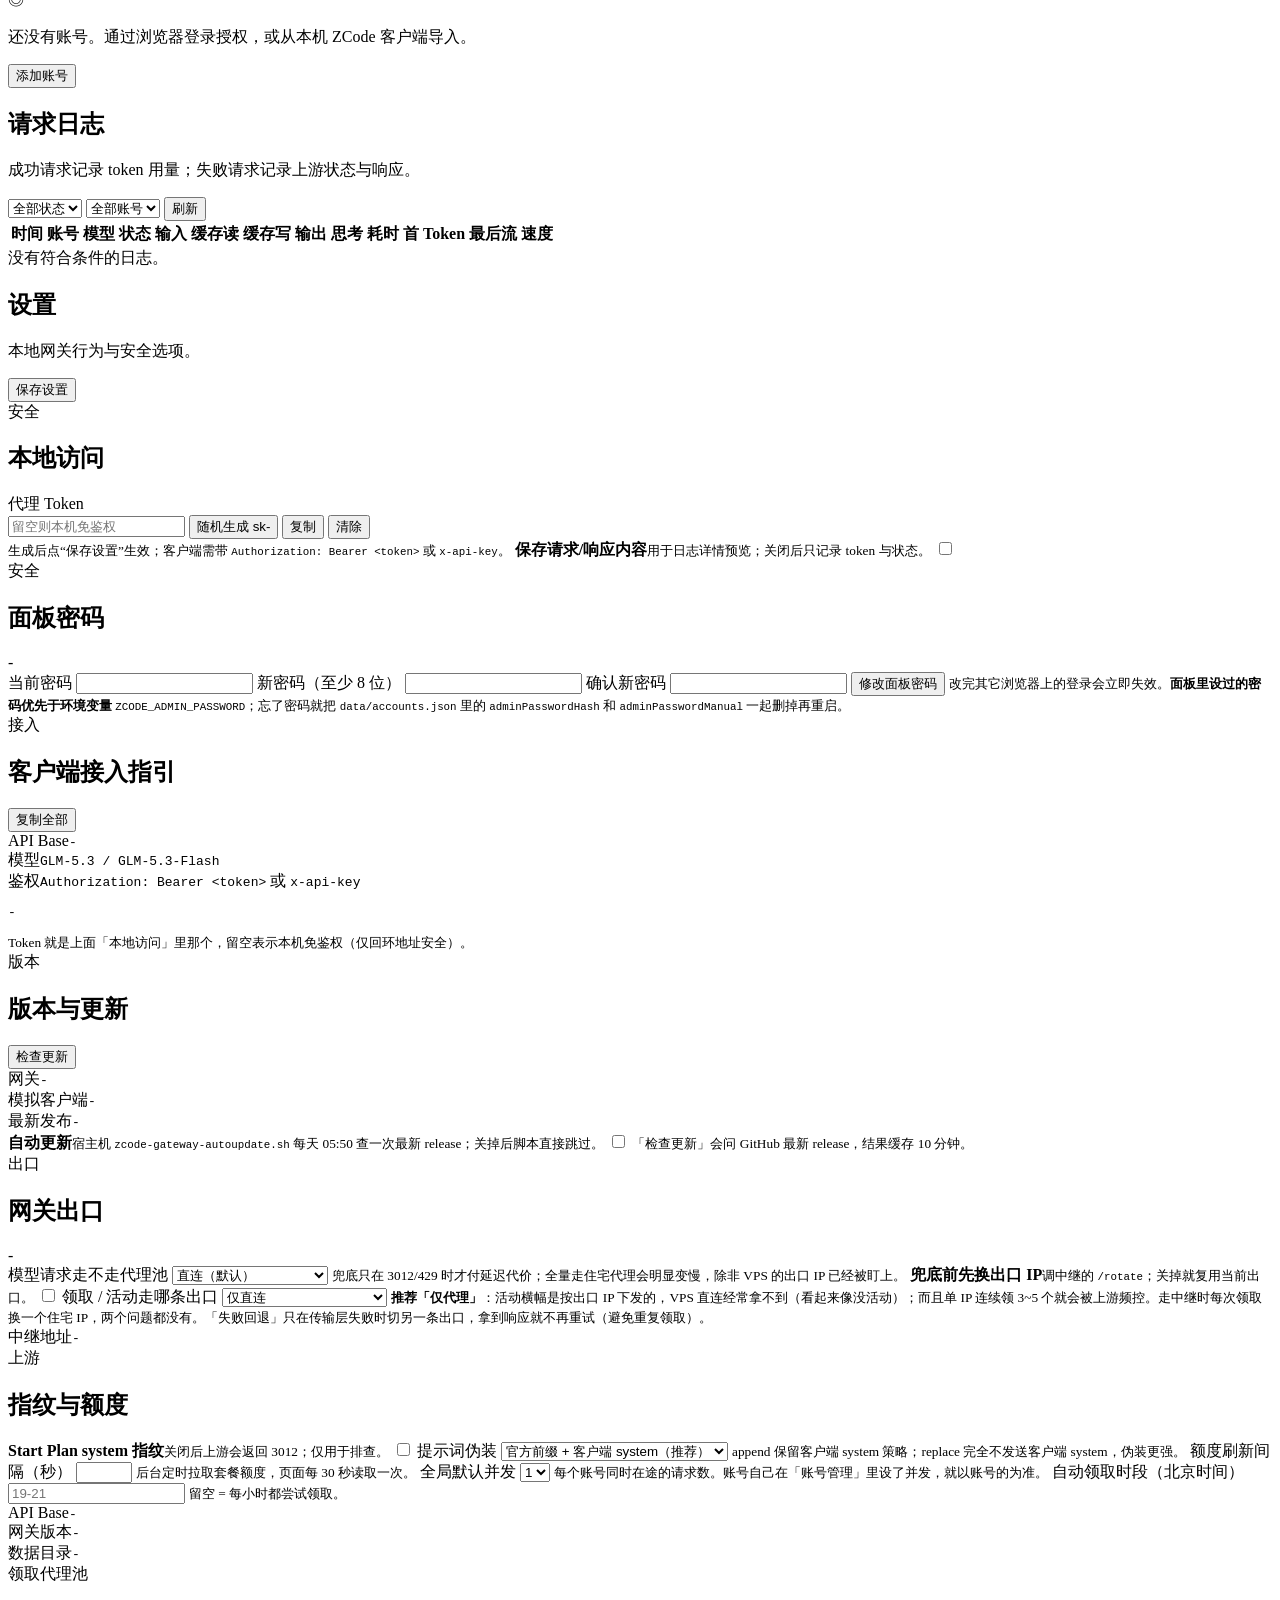
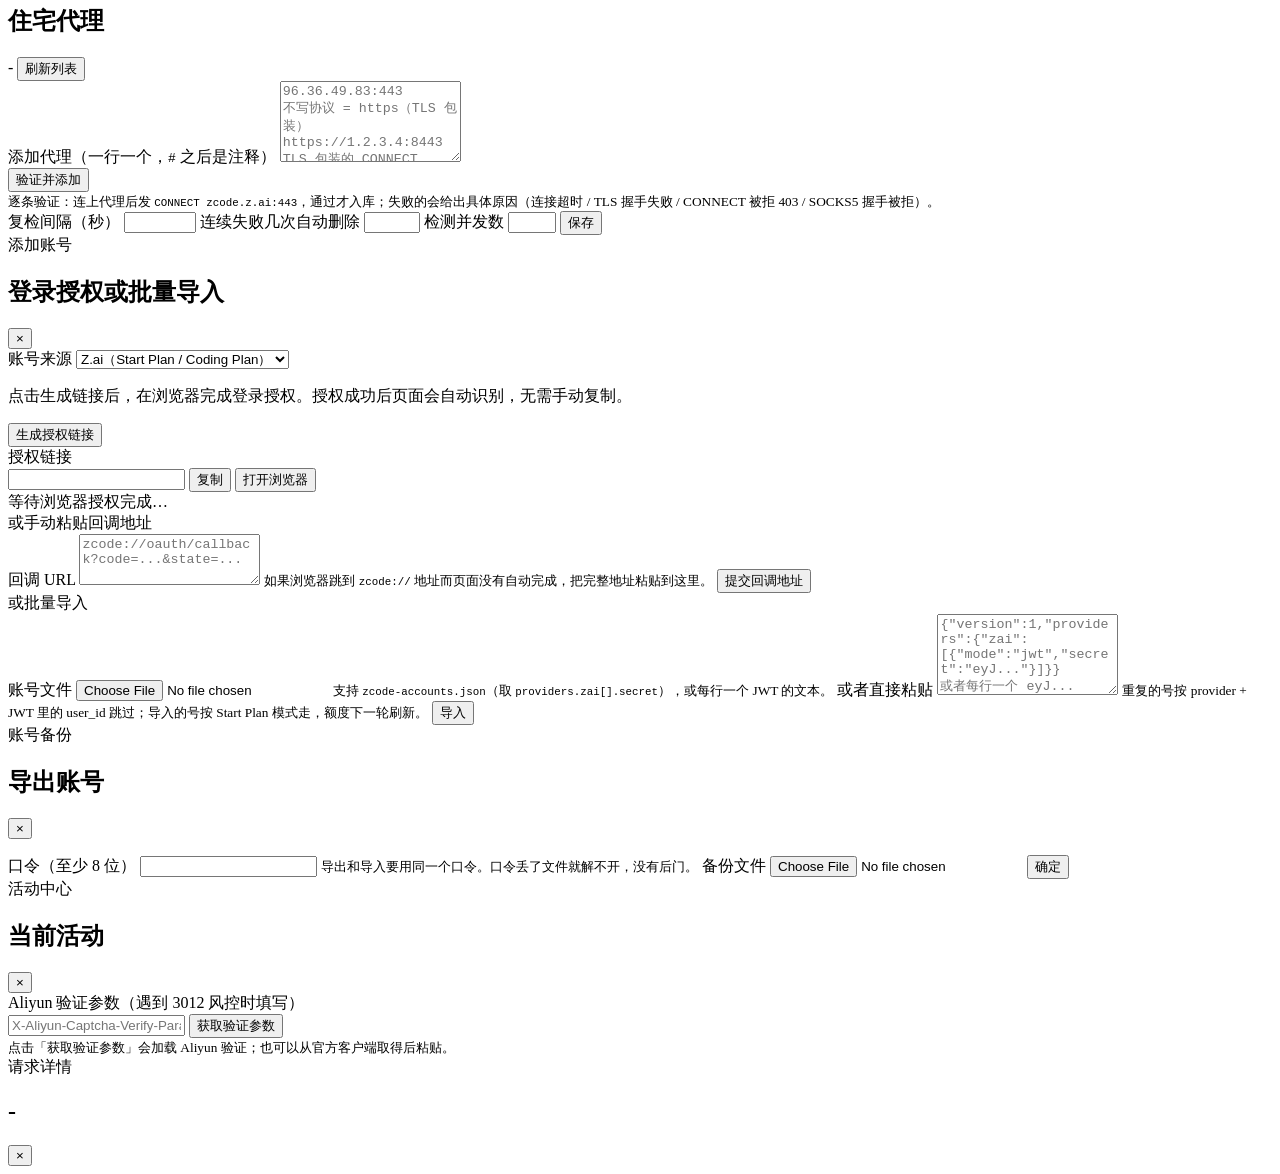
==== commit 4589bf43: "feat(ui+ops): 概览页加多路并发风险提醒；3.19.1 版本号升级 2026-11-22 一整轮实测的结论需要落到产品上，避免以后自己或别人重复踩坑。  面板（web/index.html" ====
--- a/web/index.html
+++ b/web/index.html
@@ -4,7 +4,7 @@
 <meta charset="utf-8">
 <meta name="viewport" content="width=device-width, initial-scale=1">
 <title>ZCode Gateway</title>
-<link rel="stylesheet" href="/style.css?v=23">
+<link rel="stylesheet" href="/style.css?v=25">
 <script>
   // 夜间模式：在首屏渲染前决定主题，避免闪白
   try {
@@ -64,6 +64,16 @@
     </header>
 
     <section class="view" id="view-overview">
+      <!-- 并发风险提示：2026-11-22 实测得出的硬结论，常驻在最显眼处。 -->
+      <div class="alert warn" id="concurrency-warn">
+        <div class="alert-title">多路并发有风险：上游按出口 IP 限速</div>
+        <ul>
+          <li>同一出口 IP 上持续多路并发，几分钟内就会被阿里云 WAF 挡成 <code>HTTP 405</code>
+              （返回 HTML 页面，请求到不了业务层）。封禁期内<b>所有账号</b>都不可用，与账号本身无关。</li>
+          <li>2026-11-22 实测：<b>2 路</b>并发持续 10 分钟即可触发，封禁持续 30 分钟以上。</li>
+          <li>建议 <b>≤ 2 路</b>并发。多子代理 / 批量任务请<b>串行或分批</b>跑，不要同时开满。</li>
+        </ul>
+      </div>
       <div class="stat-grid">
         <div class="stat-card">
           <div class="stat-label">账号</div>
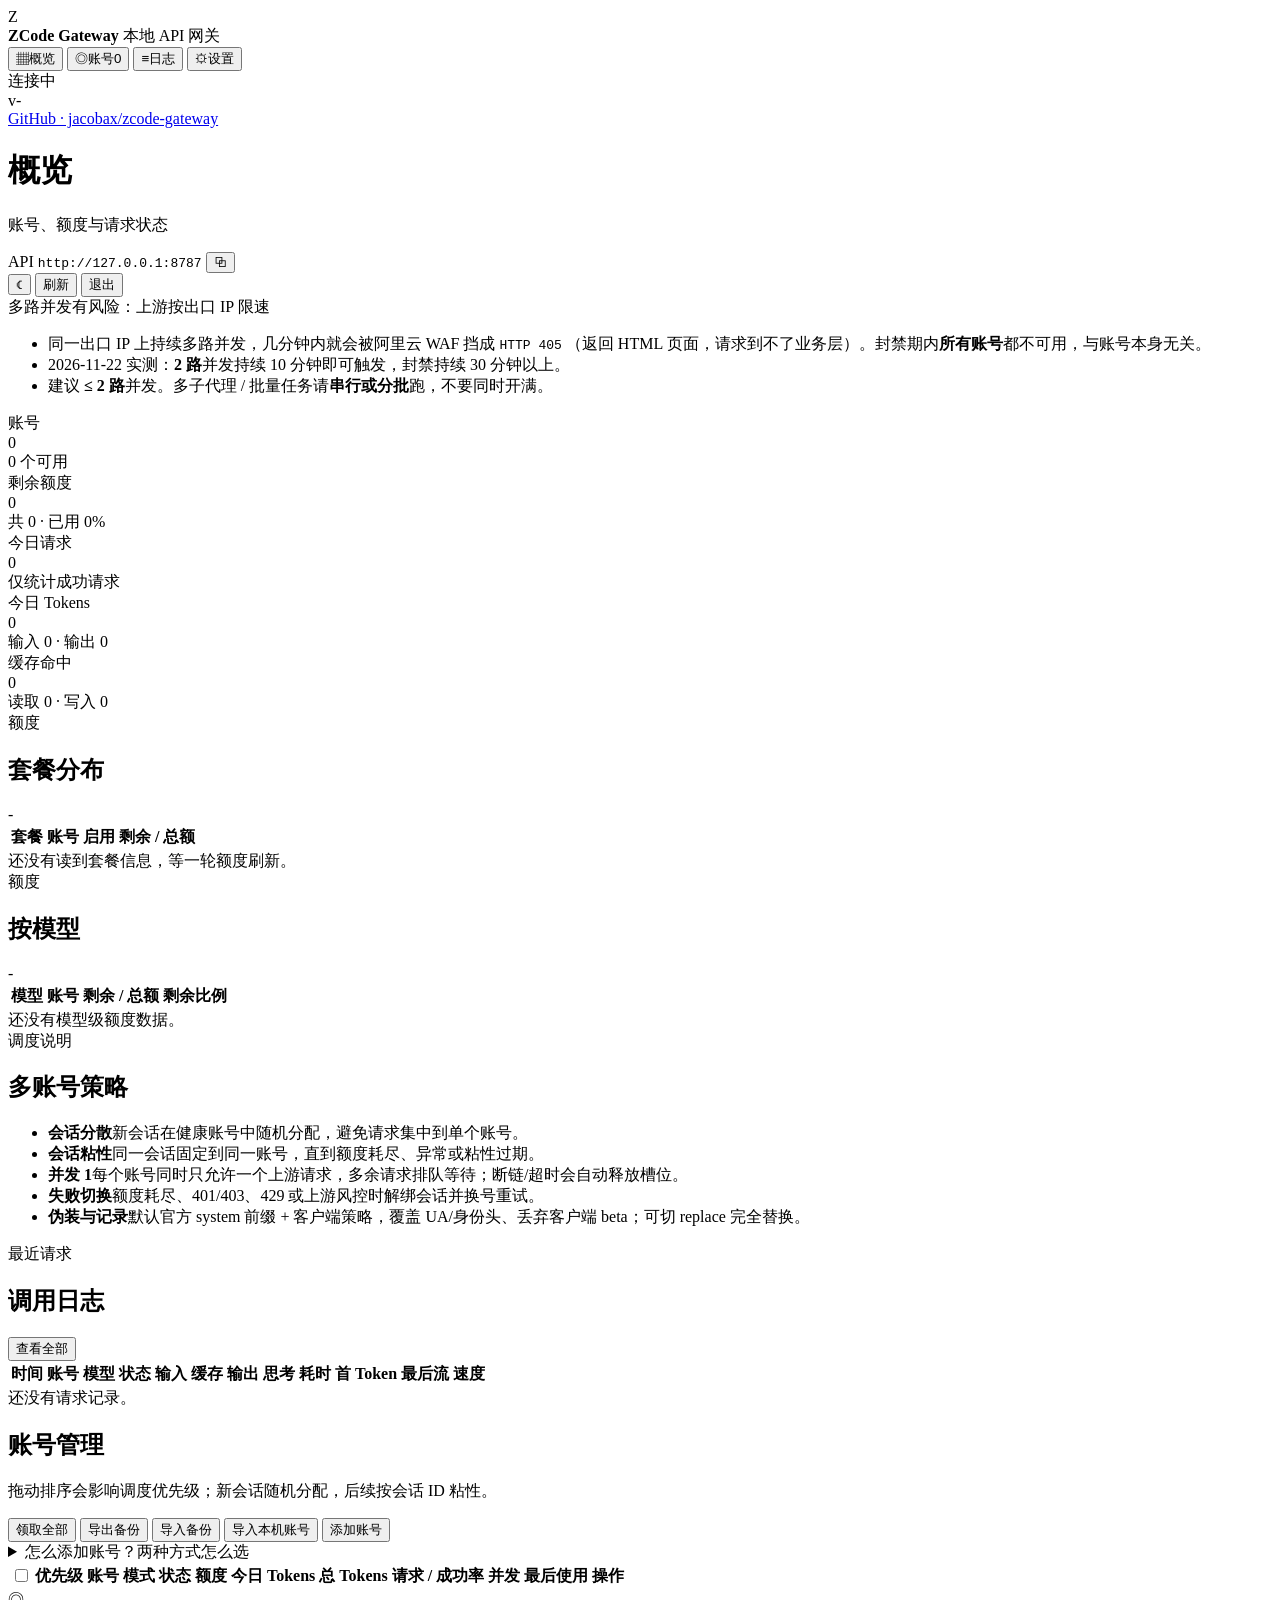
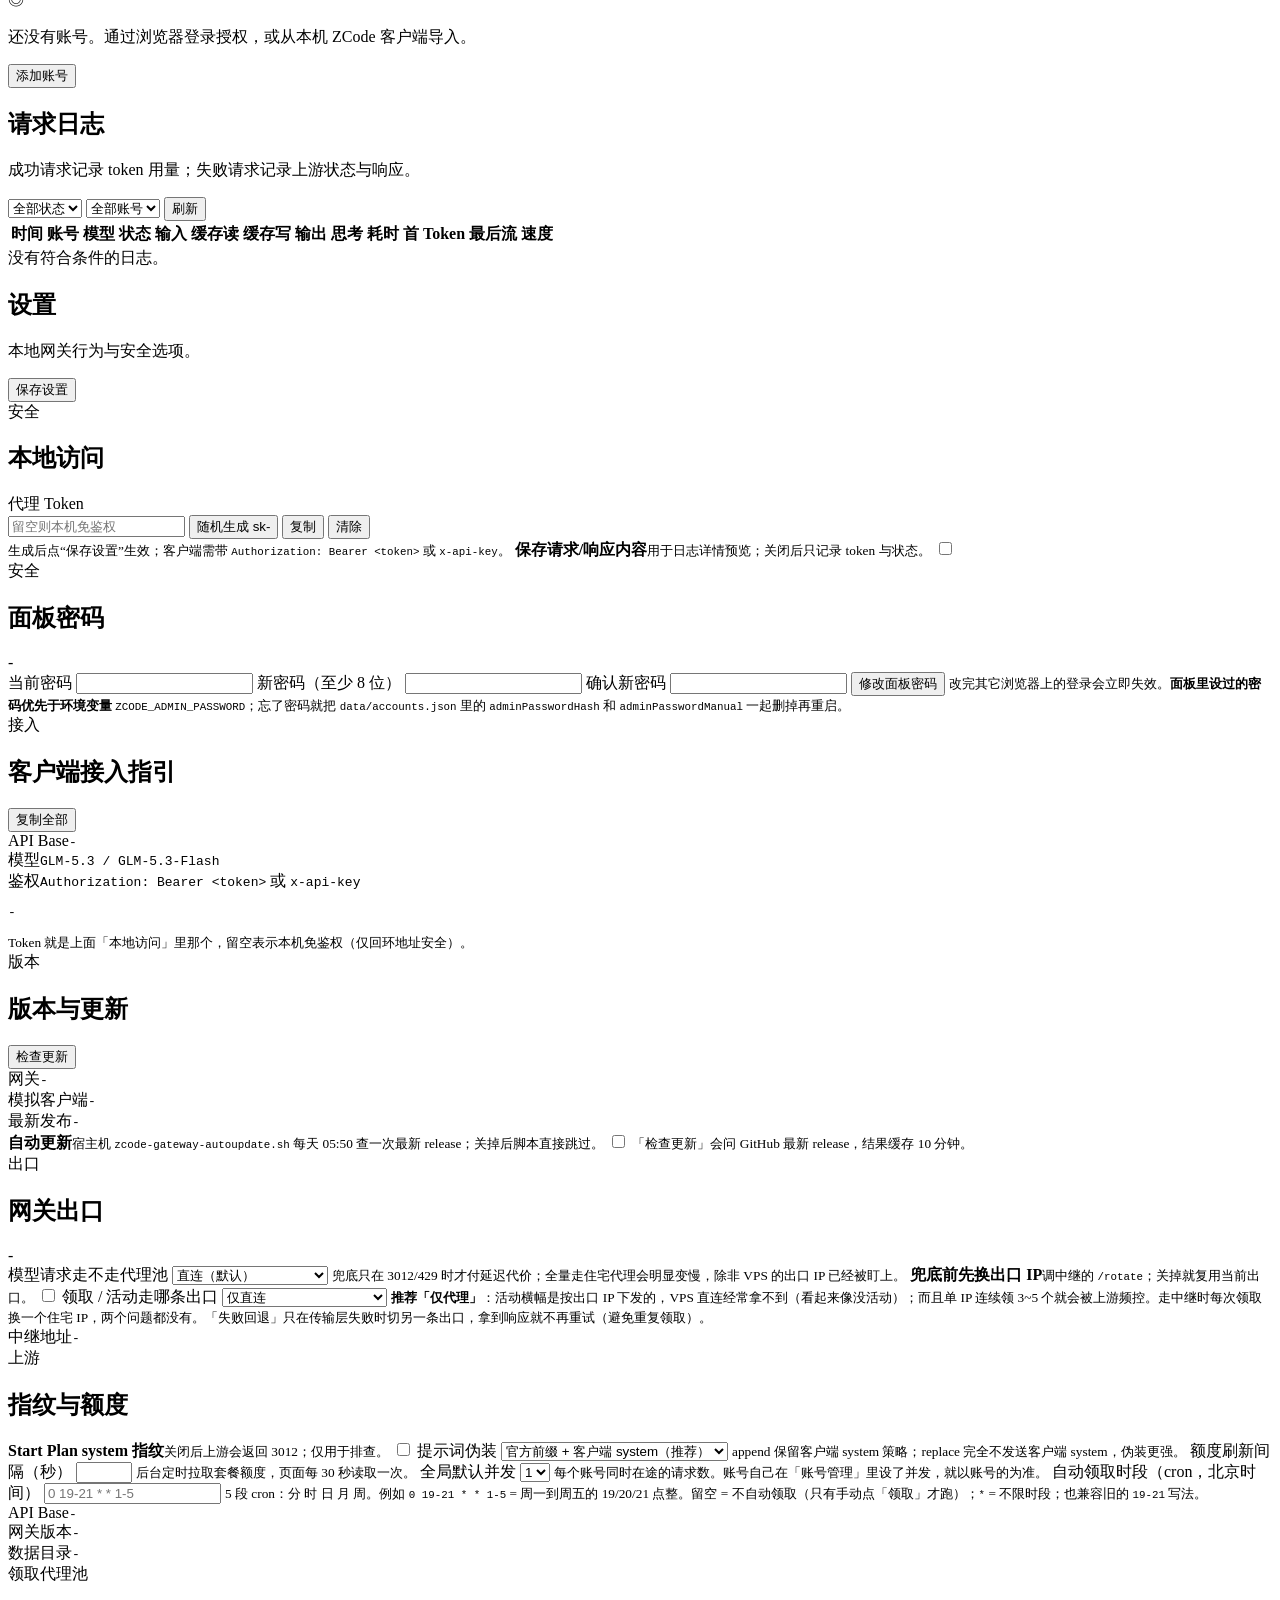
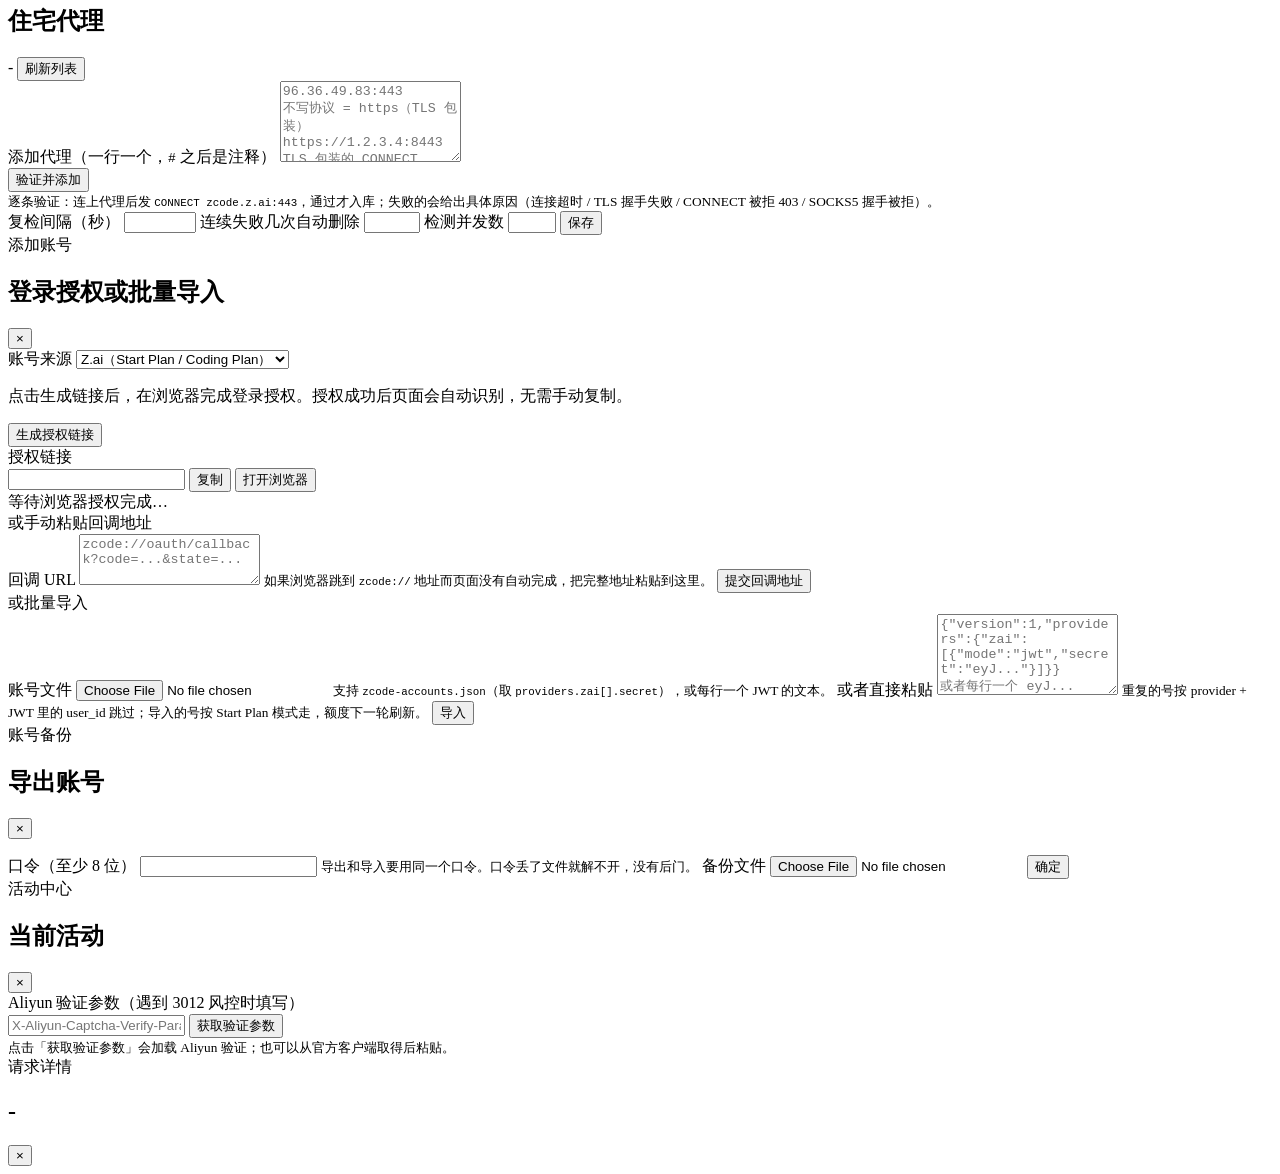
==== commit 144df8da: "feat(ui): 账号页批量选择；自动领取时段改为 cron - 账号页：表头全选 + 每行 checkbox，选中后出现批量操作栏   （启用/禁用/刷新额度/清冷却/删除），逐个调用既有单账号接" ====
--- a/web/index.html
+++ b/web/index.html
@@ -194,9 +194,19 @@
         </div>
       </details>
       <div class="card">
+        <div class="bulk-bar" id="accounts-bulk-bar" hidden>
+          <span class="bulk-count" id="accounts-bulk-count">已选 0 个</span>
+          <button class="btn" id="bulk-enable" type="button">启用</button>
+          <button class="btn" id="bulk-disable" type="button">禁用</button>
+          <button class="btn" id="bulk-refresh" type="button">刷新额度</button>
+          <button class="btn" id="bulk-clear-cooldown" type="button">清冷却</button>
+          <button class="btn danger" id="bulk-delete" type="button">删除</button>
+          <button class="btn ghost" id="bulk-clear" type="button">取消选择</button>
+        </div>
         <div class="table-wrap accounts-scroll">
           <table class="table accounts-table" id="accounts-table">
         <thead><tr>
+          <th class="w-select"><input type="checkbox" id="accounts-select-all" title="全选"></th>
           <th class="w-priority sortable" data-sort="priority">优先级</th>
           <th class="sortable" data-sort="label">账号</th>
           <th class="sortable" data-sort="mode">模式</th>
@@ -378,9 +388,9 @@
             <small>每个账号同时在途的请求数。账号自己在「账号管理」里设了并发，就以账号的为准。</small>
           </label>
           <label class="field">
-            <span>自动领取时段（北京时间）</span>
-            <input class="input" id="setting-claim-window" placeholder="19-21" autocomplete="off">
-            <small id="claim-window-hint">留空 = 每小时都尝试领取。</small>
+            <span>自动领取时段（cron，北京时间）</span>
+            <input class="input" id="setting-claim-window" placeholder="0 19-21 * * 1-5" autocomplete="off" spellcheck="false">
+            <small id="claim-window-hint">5 段 cron：分 时 日 月 周。例如 <code>0 19-21 * * 1-5</code> = 周一到周五的 19/20/21 点整。留空 = 不自动领取（只有手动点「领取」才跑）；<code>*</code> = 不限时段；也兼容旧的 <code>19-21</code> 写法。</small>
           </label>
           <div class="info-row"><span>API Base</span><code id="setting-base">-</code></div>
           <div class="info-row"><span>网关版本</span><code id="setting-version">-</code></div>
